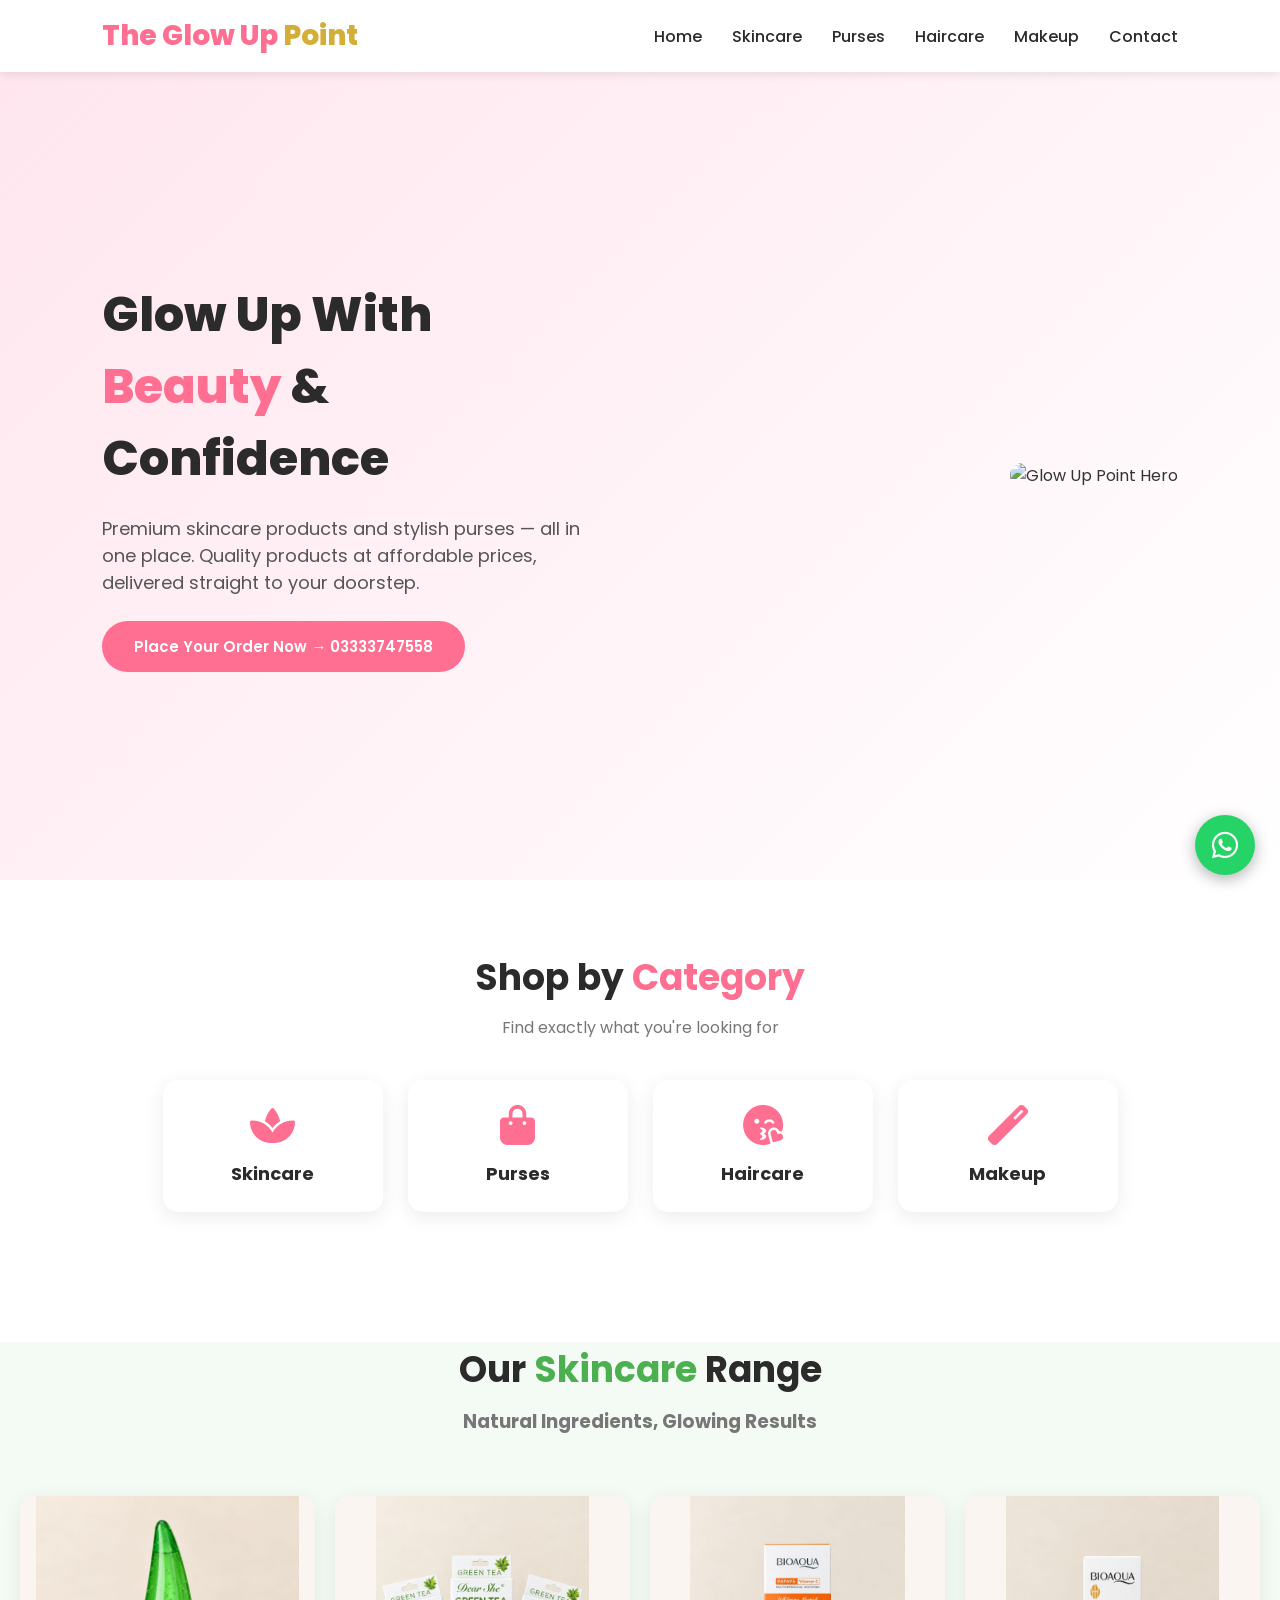
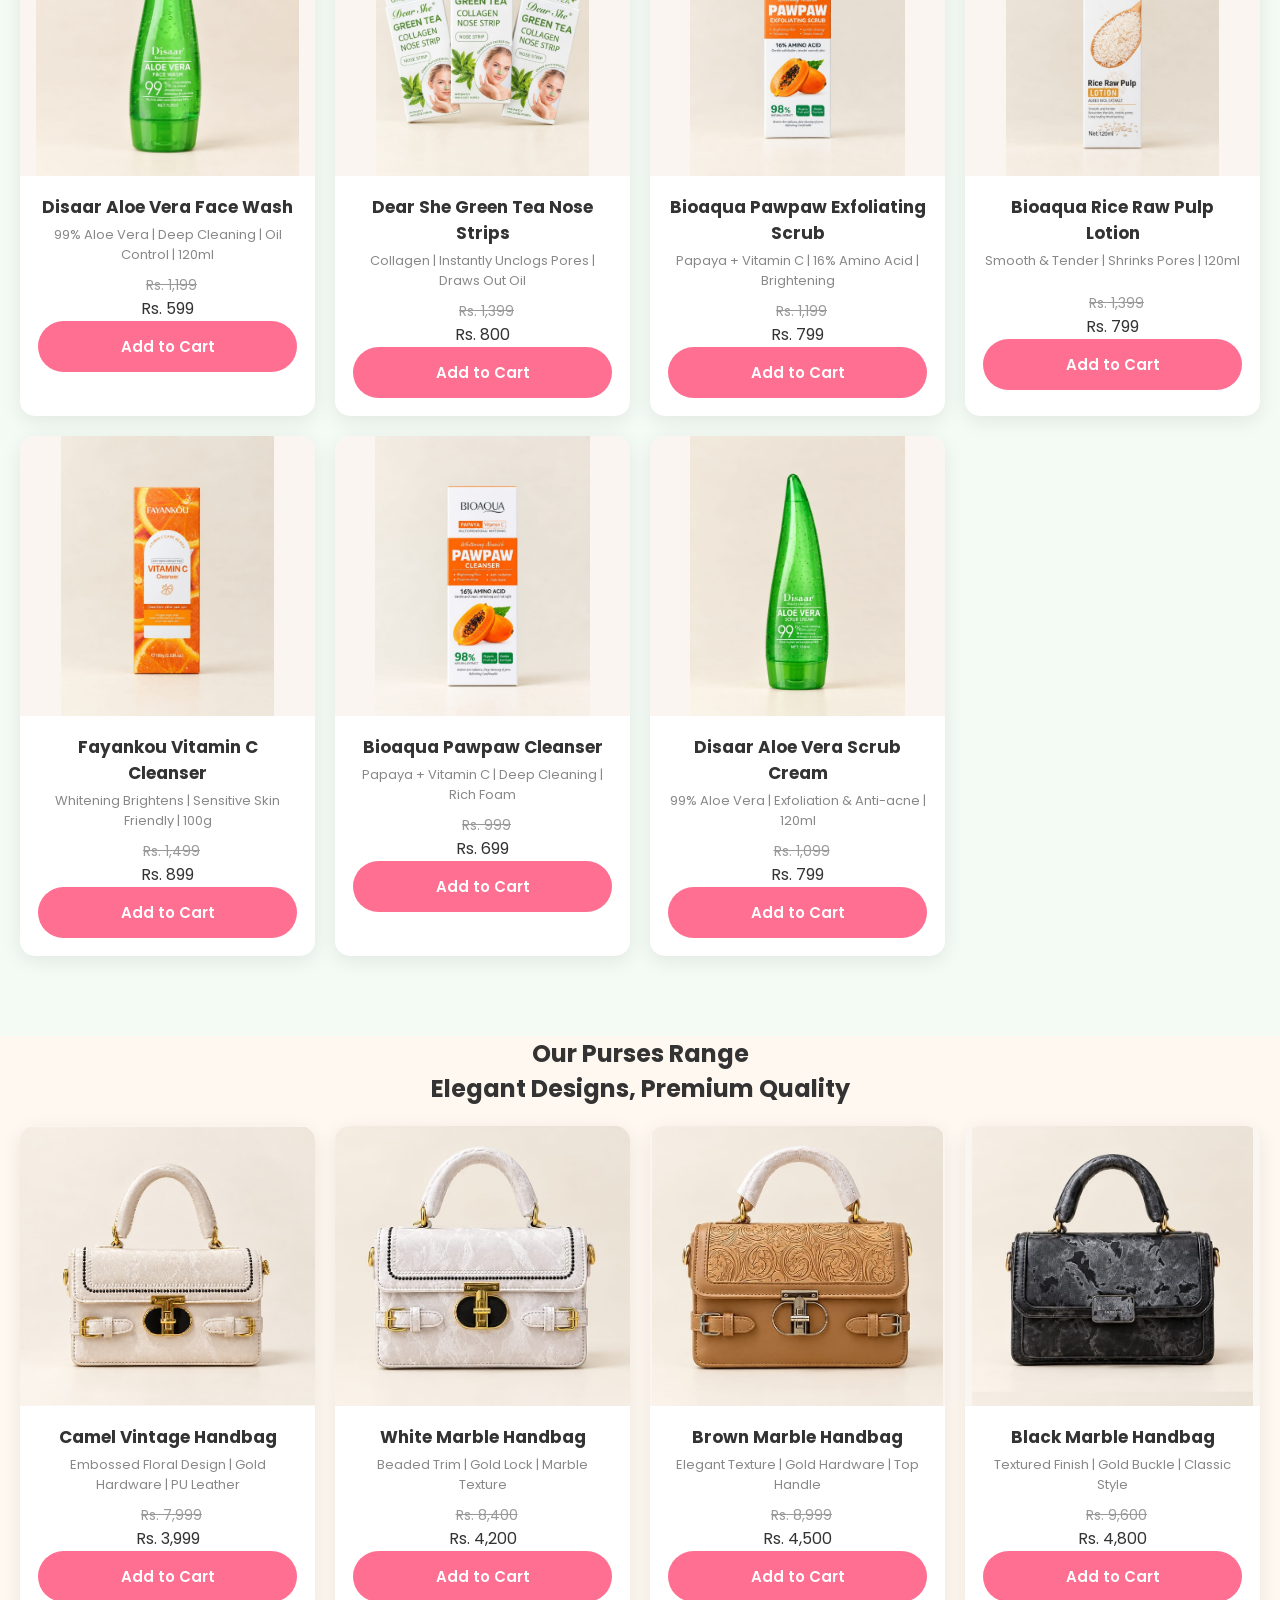
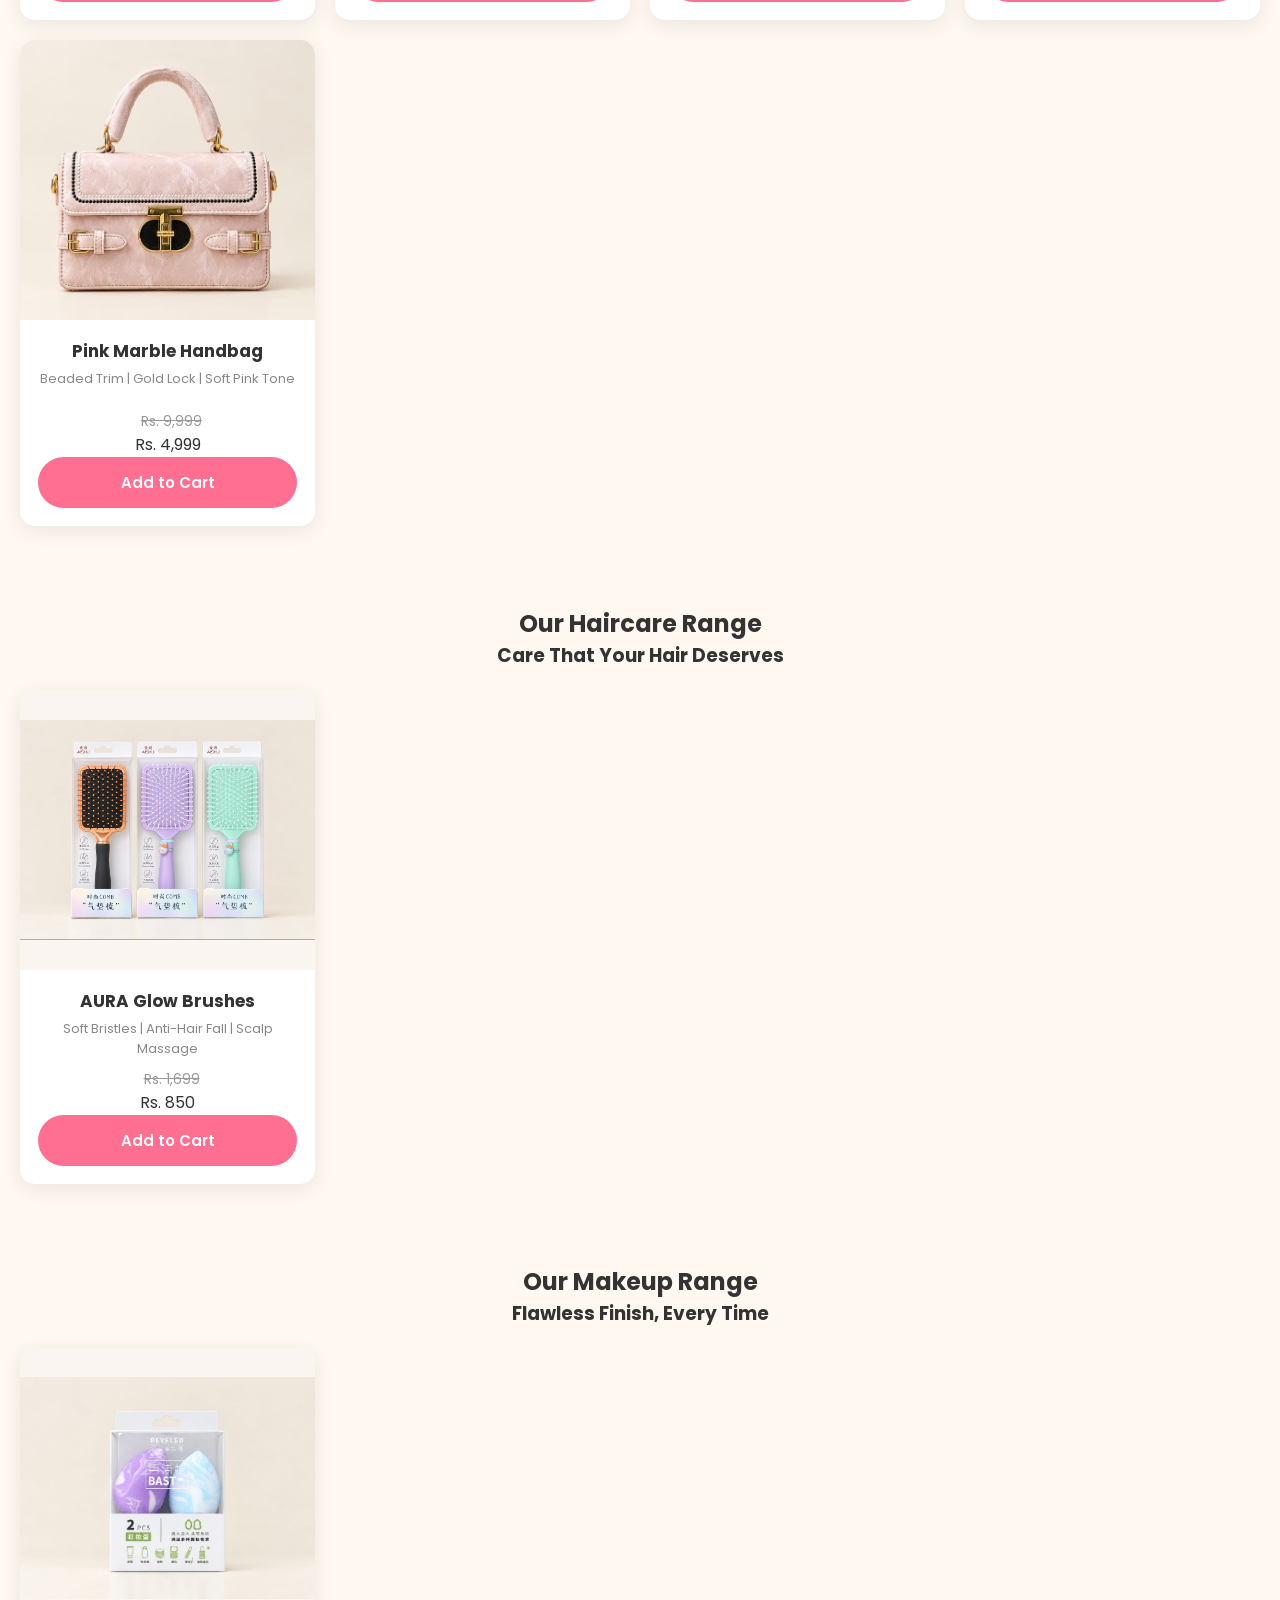
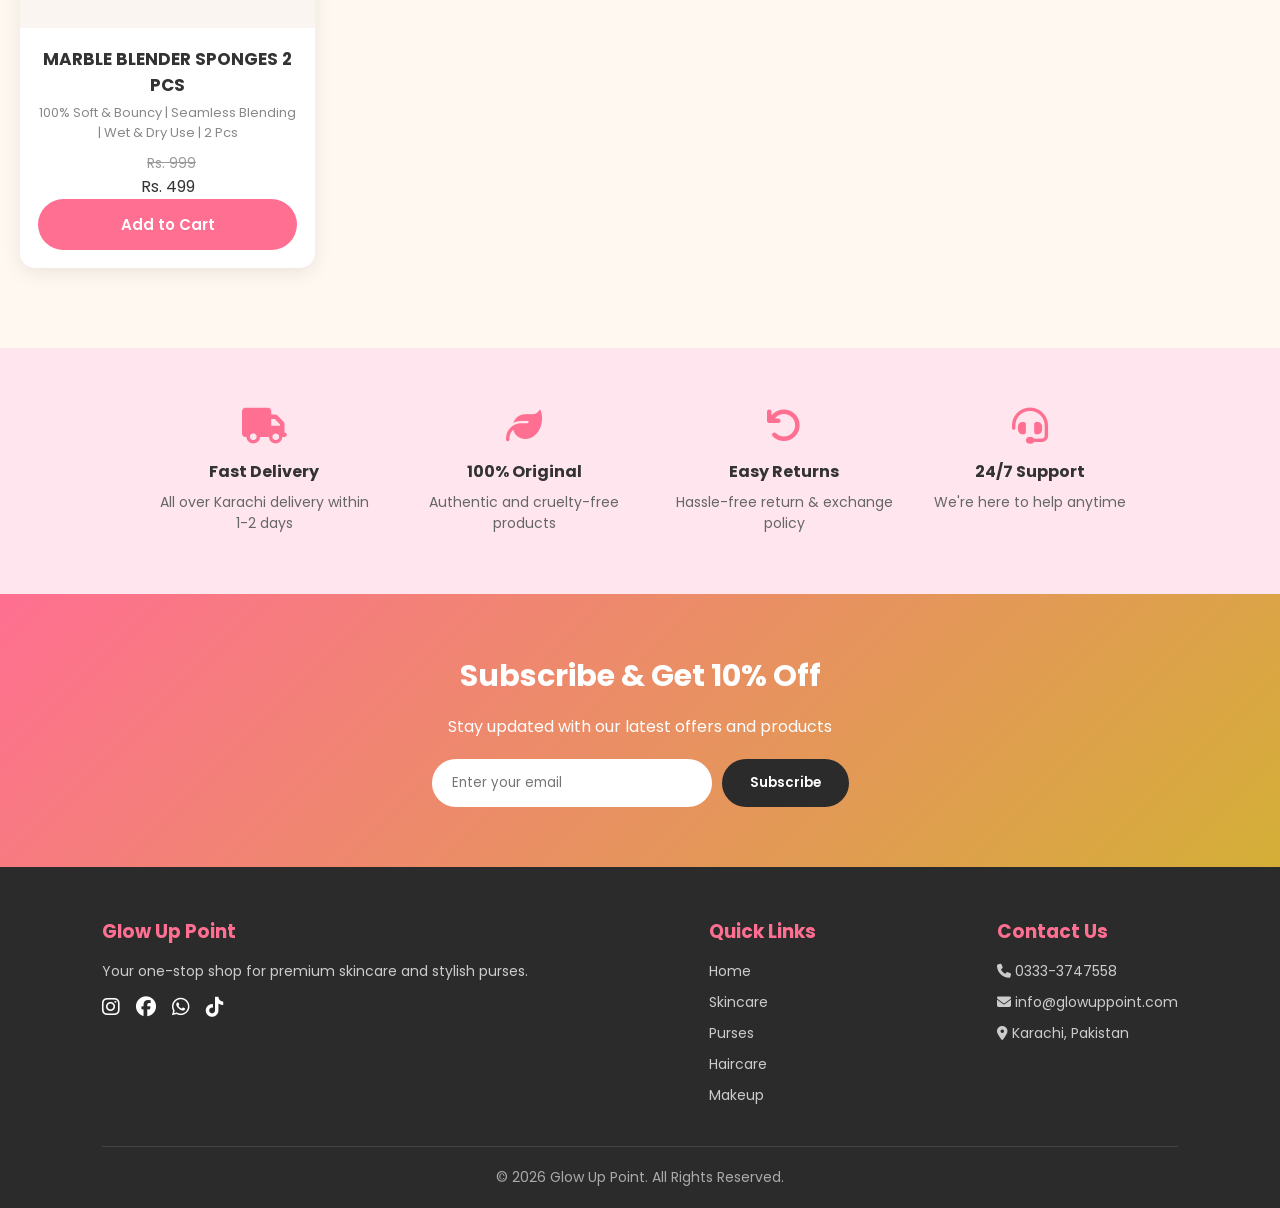
==== index.html @ 85ab1160 "Add files via upload" ====
<!DOCTYPE html>
<html lang="en">
<head>
<meta charset="UTF-8">
<meta name="viewport" content="width=device-width, initial-scale=1.0">
<title>Glow Up Point - Cosmetics & Accessories Store</title>
<link href="https://fonts.googleapis.com/css2?family=Poppins:wght@300;400;500;600;700;800&display=swap" rel="stylesheet">
<link rel="stylesheet" href="https://cdnjs.cloudflare.com/ajax/libs/font-awesome/6.4.0/css/all.min.css">
<style>
  * { margin:0; padding:0; box-sizing:border-box; font-family:'Poppins', sans-serif; }
  html { scroll-behavior: smooth; }
  body { color:#333; }

  :root {
    --pink: #ff6f91;
    --gold: #d4af37;
    --light-pink: #ffe6ee;
    --dark: #2b2b2b;
    --green: #4caf50;
  }

  /* ---------- NAVBAR ---------- */
  header {
    position: fixed;
    top:0; left:0; width:100%;
    background: #fff;
    box-shadow: 0 2px 10px rgba(0,0,0,0.1);
    z-index: 1000;
  }
  nav {
    display:flex;
    justify-content:space-between;
    align-items:center;
    padding: 15px 8%;
  }
  .logo {
    font-size: 28px;
    font-weight: 800;
    color: var(--pink);
  }
  .logo span { color: var(--gold); }
  .nav-links {
    list-style:none;
    display:flex;
    gap:30px;
  }
  .nav-links a {
    text-decoration:none;
    color:var(--dark);
    font-weight:500;
    transition: 0.3s;
  }
  .nav-links a:hover { color: var(--pink); }
  .menu-toggle { display:none; font-size:26px; cursor:pointer; }

  /* ---------- HERO ---------- */
  .hero {
    margin-top:70px;
    min-height:90vh;
    background: linear-gradient(135deg, var(--light-pink), #fff);
    display:flex;
    align-items:center;
    justify-content:space-between;
    padding: 50px 8%;
    flex-wrap:wrap;
  }
  .hero-text { max-width:500px; }
  .hero-text h1 {
    font-size: 48px;
    font-weight:800;
    color: var(--dark);
    margin-bottom:20px;
  }
  .hero-text h1 span { color: var(--pink); }
  .hero-text p {
    font-size:18px;
    margin-bottom:25px;
    color:#555;
  }
  .btn {
    display:inline-block;
    padding: 14px 32px;
    background: var(--pink);
    color:#fff;
    text-decoration:none;
    border-radius:30px;
    font-weight:600;
    transition:0.3s;
    border:none;
    cursor:pointer;
    font-size:15px;
  }
  .btn:hover { background: var(--gold); }
  .hero-img img {
    max-width: 380px;
    width:100%;
    border-radius: 20px;
  }

  /* ---------- SECTION TITLE ---------- */
  .section-title {
    text-align:center;
    margin: 70px 0 40px;
    padding: 0 20px;
  }
  .section-title h2 {
    font-size:36px;
    font-weight:700;
    color:var(--dark);
  }
  .section-title span { color:var(--pink); }
  .section-title p {
    color:#777;
    margin-top:10px;
  }

  /* ---------- CATEGORIES ---------- */
  .categories {
    display:flex;
    justify-content:center;
    gap:25px;
    flex-wrap:wrap;
    padding: 0 8% 60px;
  }
  .category-box {
    width:220px;
    text-align:center;
    padding:25px 15px;
    border-radius:15px;
    background:#fff;
    box-shadow: 0 5px 20px rgba(0,0,0,0.08);
    transition:0.3s;
    cursor:pointer;
    text-decoration:none;
    color:var(--dark);
  }
  .category-box:hover { transform: translateY(-8px); }
  .category-box i {
    font-size:40px;
    color: var(--pink);
    margin-bottom:15px;
  }
  .category-box h3 { font-size:18px; }

  /* ---------- PRODUCTS ---------- */
  .products {
    display:grid;
    grid-template-columns: repeat(auto-fit, minmax(250px, 1fr));
    gap:30px;
    padding: 0 8% 60px;
  }
  .product-card {
    background:#fff;
    border-radius:15px;
    overflow:hidden;
    box-shadow:0 5px 20px rgba(0,0,0,0.08);
    transition:0.3s;
    display:flex;
    flex-direction:column;
  }
  .product-card:hover { transform: translateY(-10px); }
  .product-img-wrap {
    width:100%;
    height:280px;
    background:#faf5f0;
    display:flex;
    align-items:center;
    justify-content:center;
    overflow:hidden;
  }
  .product-card img {
    max-width:100%;
    max-height:100%;
    object-fit:contain;
  }
  .product-info { padding:18px; text-align:center; flex:1; display:flex; flex-direction:column; }
  .product-info h3 { font-size:17px; margin-bottom:5px; }
  .product-info .desc {
    font-size:13px;
    color:#888;
    margin-bottom:10px;
    min-height:32px;
  }
  .product-info .price {
    color: var(--pink);
    font-weight:700;
    font-size:18px;
    margin-bottom:12px;
    margin-top:auto;
  }
  .product-info .old-price {
    text-decoration:line-through;
    color:#999;
    font-size:14px;
    margin-left:8px;
  }

  /* Skincare section accent */
  #skincare-section { background: #f3fbf4; padding-bottom: 60px; }
  #skincare-section .section-title h2 span { color: var(--green); }

  /* Purses section accent */
  #purses-section { background: #fff8f0; padding-bottom: 60px; }
  #purses-section .section-title h2 span { color: var(--gold); }

  .coming-soon {
    text-align:center;
    padding: 40px 20px;
    color:#999;
    font-size:16px;
    background:#fff;
    border-radius:15px;
    margin: 0 8% 60px;
    box-shadow: 0 5px 20px rgba(0,0,0,0.05);
  }

  /* ---------- WHY US ---------- */
  .why-us {
    background: var(--light-pink);
    padding: 60px 8%;
    display:flex;
    justify-content:center;
    gap:40px;
    flex-wrap:wrap;
    text-align:center;
  }
  .why-box { max-width:220px; }
  .why-box i { font-size:36px; color:var(--pink); margin-bottom:15px; }
  .why-box h4 { margin-bottom:8px; }
  .why-box p { color:#666; font-size:14px; }

  /* ---------- NEWSLETTER ---------- */
  .newsletter {
    text-align:center;
    padding: 60px 8%;
    background: linear-gradient(135deg, var(--pink), var(--gold));
    color:#fff;
  }
  .newsletter h2 { font-size:30px; margin-bottom:15px; }
  .newsletter form {
    margin-top:20px;
    display:flex;
    justify-content:center;
    gap:10px;
    flex-wrap:wrap;
  }
  .newsletter input {
    padding:14px 20px;
    border-radius:30px;
    border:none;
    width:280px;
    outline:none;
  }
  .newsletter button {
    padding:14px 28px;
    border:none;
    border-radius:30px;
    background: var(--dark);
    color:#fff;
    font-weight:600;
    cursor:pointer;
    transition:0.3s;
  }
  .newsletter button:hover { background:#000; }

  /* ---------- FOOTER ---------- */
  footer {
    background: var(--dark);
    color:#fff;
    padding: 50px 8% 20px;
  }
  .footer-top {
    display:flex;
    justify-content:space-between;
    flex-wrap:wrap;
    gap:30px;
    margin-bottom:30px;
  }
  .footer-col h3 { margin-bottom:15px; color: var(--pink); }
  .footer-col p, .footer-col a {
    color:#ccc;
    text-decoration:none;
    display:block;
    margin-bottom:10px;
    font-size:14px;
  }
  .footer-col a:hover { color: var(--gold); }
  .socials a {
    display:inline-block;
    margin-right:12px;
    font-size:20px;
    color:#fff;
  }
  .socials a:hover { color: var(--pink); }
  .footer-bottom {
    text-align:center;
    border-top:1px solid #444;
    padding-top:20px;
    font-size:14px;
    color:#aaa;
  }

  /* ---------- RESPONSIVE ---------- */
  @media (max-width: 768px) {
    .nav-links {
      position:absolute;
      top:70px; right:0;
      background:#fff;
      flex-direction:column;
      width:200px;
      padding:20px;
      display:none;
      box-shadow:0 5px 15px rgba(0,0,0,0.1);
    }
    .nav-links.active { display:flex; }
    .menu-toggle { display:block; }
    .hero { text-align:center; justify-content:center; }
    .hero-img { margin-top:30px; }
  }
</style>
</head>
<body>

<!-- NAVBAR -->
<header>
  <nav>
    <div class="logo">The Glow Up <span>Point</span></div>
    <ul class="nav-links" id="navLinks">
      <li><a href="#home">Home</a></li>
      <li><a href="#skincare-section">Skincare</a></li>
      <li><a href="#purses-section">Purses</a></li>
      <li><a href="#haircare-section">Haircare</a></li>
      <li><a href="#makeup-section">Makeup</a></li>
      <li><a href="#contact">Contact</a></li>
    </ul>
    <div class="menu-toggle" onclick="toggleMenu()"><i class="fas fa-bars"></i></div>
  </nav>
</header>

<!-- HERO -->
<section class="hero" id="home">
  <div class="hero-text">
    <h1>Glow Up With <span>Beauty</span> & Confidence</h1>
    <p>Premium skincare products and stylish purses — all in one place. Quality products at affordable prices, delivered straight to your doorstep.</p>
    <a href="https://wa.me/923333747558?text=Hi!%20I%20want%20to%20order%20from%20your%20store." class="btn" target="_blank">Place Your Order Now → 03333747558</a>
  </div>
  <div class="hero-img">
    <img src="images/hero-banner.jpg" alt="Glow Up Point Hero">
  </div>
</section>

<!-- CATEGORIES -->
<div class="section-title">
  <h2>Shop by <span>Category</span></h2>
  <p>Find exactly what you're looking for</p>
</div>
<div class="categories">
  <a href="#skincare-section" class="category-box">
    <i class="fas fa-spa"></i>
    <h3>Skincare</h3>
  </a>
  <a href="#purses-section" class="category-box">
    <i class="fas fa-shopping-bag"></i>
    <h3>Purses</h3>
  </a>
  <a href="#haircare-section" class="category-box">
    <i class="fas fa-kiss-wink-heart"></i>
    <h3>Haircare</h3>
  </a>
  <a href="#makeup-section" class="category-box">
    <i class="fas fa-magic"></i>
    <h3>Makeup</h3>
  </a>
</div>

<!-- ================= SKINCARE SECTION ================= -->
<section id="skincare-section">
  <div class="section-title">
    <h2>Our <span>Skincare</span> Range</h2>
    <h3><p>Natural Ingredients, Glowing Results</p></h3>
  </div>

  <div class="products" id="skincareGrid">

    <div class="product-card">
      <div class="product-img-wrap">
        <img src="images/disaar-aloe-facewash.jpg" alt="Disaar Aloe Vera Face Wash">
      </div>
      <div class="product-info">
        <h3>Disaar Aloe Vera Face Wash</h3>
        <div class="desc">99% Aloe Vera | Deep Cleaning | Oil Control | 120ml</div>
         <span class="old-price">Rs. 1,199</span>
         <span class="new-price">Rs. 599</span>
        <a href="#" class="btn">Add to Cart</a>
      </div>
    </div>

    <div class="product-card">
      <div class="product-img-wrap">
        <img src="images/dearshe-nose-strip.jpg" alt="Dear She Green Tea Nose Strip">
      </div>
      <div class="product-info">
        <h3>Dear She Green Tea Nose Strips</h3>
        <div class="desc">Collagen | Instantly Unclogs Pores | Draws Out Oil</div>
         <span class="old-price">Rs. 1,399</span>
         <span class="new-price">Rs. 800</span>
        <a href="#" class="btn">Add to Cart</a>
      </div>
    </div>

    <div class="product-card">
      <div class="product-img-wrap">
        <img src="images/bioaqua-pawpaw-scrub.jpg" alt="Bioaqua Pawpaw Exfoliating Scrub">
      </div>
      <div class="product-info">
        <h3>Bioaqua Pawpaw Exfoliating Scrub</h3>
        <div class="desc">Papaya + Vitamin C | 16% Amino Acid | Brightening</div>
         <span class="old-price">Rs. 1,199</span>
         <span class="new-price">Rs. 799</span>
        <a href="#" class="btn">Add to Cart</a>
      </div>
    </div>

    <div class="product-card">
      <div class="product-img-wrap">
        <img src="images/bioaqua-rice-lotion.jpg" alt="Bioaqua Rice Raw Pulp Lotion">
      </div>
      <div class="product-info">
        <h3>Bioaqua Rice Raw Pulp Lotion</h3>
        <div class="desc">Smooth & Tender | Shrinks Pores | 120ml</div>
         <span class="old-price">Rs. 1,399</span>
         <span class="new-price">Rs. 799</span>
        <a href="#" class="btn">Add to Cart</a>
      </div>
    </div>

    <div class="product-card">
      <div class="product-img-wrap">
        <img src="images/fayankou-vitaminc-cleanser.jpg" alt="Fayankou Vitamin C Cleanser">
      </div>
      <div class="product-info">
        <h3>Fayankou Vitamin C Cleanser</h3>
        <div class="desc">Whitening Brightens | Sensitive Skin Friendly | 100g</div>
         <span class="old-price">Rs. 1,499</span>
         <span class="new-price">Rs. 899</span>
        <a href="#" class="btn">Add to Cart</a>
      </div>
    </div>

    <div class="product-card">
      <div class="product-img-wrap">
        <img src="images/bioaqua-pawpaw-cleanser.jpg" alt="Bioaqua Pawpaw Cleanser">
      </div>
      <div class="product-info">
        <h3>Bioaqua Pawpaw Cleanser</h3>
        <div class="desc">Papaya + Vitamin C | Deep Cleaning | Rich Foam</div>
         <span class="old-price">Rs. 999</span>
         <span class="new-price">Rs. 699</span>
        <a href="#" class="btn">Add to Cart</a>
      </div>
    </div>

    <div class="product-card">
      <div class="product-img-wrap">
        <img src="images/disaar-aloe-scrubcream.jpg" alt="Disaar Aloe Vera Scrub Cream">
      </div>
      <div class="product-info">
        <h3>Disaar Aloe Vera Scrub Cream</h3>
        <div class="desc">99% Aloe Vera | Exfoliation & Anti-acne | 120ml</div>
         <span class="old-price">Rs. 1,099</span>
         <span class="new-price">Rs. 799</span>
        <a href="#" class="btn">Add to Cart</a>
      </div>
    </div>

  </div>
</section>
<!-- ================== END SKINCARE SECTION ================== -->

<!-- ================= PURSES SECTION ================= -->
<section id="purses-section">

  <!-- Heading -->
  <div class="section-heading" style="text-align: center; width: 100%;">
    <h1>Our <span class="highlight-pink">Purses</span> Range</h1>
    <h2><p class="section-subtitle">Elegant Designs, Premium Quality</p></h2>
  </div>

  <div class="products" id="pursesGrid">

  <div class="product-card">
    <div class="product-img-wrap">
      <img src="images/purse-camel.jpg" alt="Camel Vintage Handbag">
    </div>
    <div class="product-info">
      <h3>Camel Vintage Handbag</h3>
      <div class="desc">Embossed Floral Design | Gold Hardware | PU Leather</div>
       <span class="old-price">Rs. 7,999</span>
      <span class="new-price">Rs. 3,999</span>
      <a href="#" class="btn">Add to Cart</a>
    </div>
  </div>

  <div class="product-card">
    <div class="product-img-wrap">
      <img src="images/purse-white.jpg" alt="White Marble Handbag">
    </div>
    <div class="product-info">
      <h3>White Marble Handbag</h3>
      <div class="desc">Beaded Trim | Gold Lock | Marble Texture</div>
       <span class="old-price">Rs. 8,400</span>
       <span class="new-price">Rs. 4,200</span>
      <a href="#" class="btn">Add to Cart</a>
    </div>
  </div>

  <div class="product-card">
    <div class="product-img-wrap">
      <img src="images/purse-brown.jpg" alt="Cream Marble Handbag">
    </div>
    <div class="product-info">
      <h3>Brown Marble Handbag</h3>
      <div class="desc">Elegant Texture | Gold Hardware | Top Handle</div>
       <span class="old-price">Rs. 8,999</span>
      <span class="new-price">Rs. 4,500</span>
      <a href="#" class="btn">Add to Cart</a>
    </div>
  </div>

  <div class="product-card">
    <div class="product-img-wrap">
      <img src="images/purse-black.jpg" alt="Black Marble Handbag">
    </div>
    <div class="product-info">
      <h3>Black Marble Handbag</h3>
      <div class="desc">Textured Finish | Gold Buckle | Classic Style</div>
       <span class="old-price">Rs. 9,600</span>
      <span class="new-price">Rs. 4,800</span>
      <a href="#" class="btn">Add to Cart</a>
    </div>
  </div>

  <div class="product-card">
    <div class="product-img-wrap">
      <img src="images/purse-pink.jpg" alt="Pink Marble Handbag">
    </div>
    <div class="product-info">
      <h3>Pink Marble Handbag</h3>
      <div class="desc">Beaded Trim | Gold Lock | Soft Pink Tone</div>
       <span class="old-price">Rs. 9,999</span>
      <span class="new-price">Rs. 4,999</span>
      <a href="#" class="btn">Add to Cart</a>
    </div>
  </div>

</section>
<!-- ================== END PURSES SECTION ================== -->

<!-- ================= HAIRCARE SECTION ================= -->
 <section id="purses-section">

  <!-- Heading -->
  <div class="section-heading" style="text-align: center; width: 100%;">
    <h1>Our <span class="highlight-pink">Haircare</span> Range</h1>
    <h3><p class="section-subtitle">Care That Your Hair Deserves</p></h3>
  </div>

  <div class="products" id="haircareGrid">

<div class="product-card">
      <div class="product-img-wrap">
        <img src="images/aura-glow-brushes.jpg" alt="Aura Glow Brushes">
      </div>
      <div class="product-info">
        <h3>AURA Glow Brushes</h3>
        <div class="desc">Soft Bristles | Anti-Hair Fall | Scalp Massage</div>
         <span class="old-price">Rs. 1,699</span>
         <span class="new-price">Rs. 850</span>
        <a href="#" class="btn">Add to Cart</a>
      </div>
    </div>

  </div>

</section>
<!-- ================== END HAIRCARE SECTION ================== -->

<!-- ================= MAKEUP SECTION ================= -->
 <section id="purses-section">

  <!-- Heading -->
  <div class="section-heading" style="text-align: center; width: 100%;">
    <h1>Our <span class="highlight-pink">Makeup</span> Range</h1>
    <h3><p class="section-subtitle">Flawless Finish, Every Time</p></h3>
  </div>

  <div class="products" id="makeupGrid">

<div class="product-card">
      <div class="product-img-wrap">
        <img src="images/marble-blender-sponges.jpg" alt="Marble Blender Sponges">
      </div>
      <div class="product-info">
        <h3>MARBLE BLENDER SPONGES 2 PCS</h3>
        <div class="desc">100% Soft & Bouncy | Seamless Blending | Wet & Dry Use | 2 Pcs</div>
         <span class="old-price">Rs. 999</span>
         <span class="new-price">Rs. 499</span>
        <a href="#" class="btn">Add to Cart</a>
      </div>
    </div>

  </div>

</section>    
<!-- ================== END MAKEUP SECTION ================== -->

<!-- WHY US -->
<section class="why-us">
  <div class="why-box">
    <i class="fas fa-truck"></i>
    <h4>Fast Delivery</h4>
    <p>All over Karachi delivery within 1-2 days</p>
  </div>
  <div class="why-box">
    <i class="fas fa-leaf"></i>
    <h4>100% Original</h4>
    <p>Authentic and cruelty-free products</p>
  </div>
  <div class="why-box">
    <i class="fas fa-undo"></i>
    <h4>Easy Returns</h4>
    <p>Hassle-free return & exchange policy</p>
  </div>
  <div class="why-box">
    <i class="fas fa-headset"></i>
    <h4>24/7 Support</h4>
    <p>We're here to help anytime</p>
  </div>
</section>

<!-- NEWSLETTER -->
<section class="newsletter">
  <h2>Subscribe & Get 10% Off</h2>
  <p>Stay updated with our latest offers and products</p>
  <form onsubmit="return false;">
    <input type="email" placeholder="Enter your email" required>
    <button type="submit">Subscribe</button>
  </form>
</section>

<!-- FOOTER -->
<footer id="contact">
  <div class="footer-top">
    <div class="footer-col">
      <h3>Glow Up Point</h3>
      <p>Your one-stop shop for premium skincare and stylish purses.</p>
      <div class="socials">
  <a href="https://www.instagram.com/the_glowup_point_" target="_blank"><i class="fab fa-instagram"></i></a>
  <a href="https://www.facebook.com/@TheGlowupPoint" target="_blank"><i class="fab fa-facebook"></i></a>
  <a href="https://wa.me/923333747558" target="_blank"><i class="fab fa-whatsapp"></i></a>
  <a href="https://www.tiktok.com/@the.glowup.point" target="_blank"><i class="fab fa-tiktok"></i></a>
</div>
    </div>
    <div class="footer-col">
      <h3>Quick Links</h3>
      <a href="#home">Home</a>
      <a href="#skincare-section">Skincare</a>
      <a href="#purses-section">Purses</a>
      <a href="#haircare-section">Haircare</a>
      <a href="#makeup-section">Makeup</a>
    </div>
    <div class="footer-col">
      <h3>Contact Us</h3>
      <p><i class="fas fa-phone"></i> 0333-3747558</p>
      <p><i class="fas fa-envelope"></i> info@glowuppoint.com</p>
      <p><i class="fas fa-map-marker-alt"></i> Karachi, Pakistan</p>
    </div>
  </div>
  <div class="footer-bottom">
    &copy; 2026 Glow Up Point. All Rights Reserved.
  </div>
</footer>

<script>
  function toggleMenu() {
    document.getElementById('navLinks').classList.toggle('active');
  }
</script>

</body>
<style>
  /* WhatsApp Floating Button */
  .whatsapp-float {
    position: fixed;
    bottom: 25px;
    right: 25px;
    background: #25D366;
    color: #fff;
    width: 60px;
    height: 60px;
    border-radius: 50%;
    display: flex;
    align-items: center;
    justify-content: center;
    font-size: 30px;
    box-shadow: 0 4px 15px rgba(0,0,0,0.3);
    z-index: 2000;
    text-decoration: none;
    animation: pulse 2s infinite;
  }
  .whatsapp-float:hover { background: #1ebe57; }

  @keyframes pulse {
    0% { box-shadow: 0 0 0 0 rgba(37, 211, 102, 0.6); }
    70% { box-shadow: 0 0 0 15px rgba(37, 211, 102, 0); }
    100% { box-shadow: 0 0 0 0 rgba(37, 211, 102, 0); }
  }

  @media (max-width: 768px) {
    .whatsapp-float {
      width: 50px;
      height: 50px;
      font-size: 25px;
      bottom: 15px;
      right: 15px;
    }
  }
</style>
<style>
  /* WhatsApp Floating Button */
  .whatsapp-float {
    position: fixed;
    bottom: 25px;
    right: 25px;
    background: #25D366;
    color: #fff;
    width: 60px;
    height: 60px;
    border-radius: 50%;
    display: flex;
    align-items: center;
    justify-content: center;
    font-size: 30px;
    box-shadow: 0 4px 15px rgba(0,0,0,0.3);
    z-index: 2000;
    text-decoration: none;
    animation: pulse 2s infinite;
  }
  .whatsapp-float:hover { background: #1ebe57; }

  @keyframes pulse {
    0% { box-shadow: 0 0 0 0 rgba(37, 211, 102, 0.6); }
    70% { box-shadow: 0 0 0 15px rgba(37, 211, 102, 0); }
    100% { box-shadow: 0 0 0 0 rgba(37, 211, 102, 0); }
  }

  @media (max-width: 768px) {
    .whatsapp-float {
      width: 50px;
      height: 50px;
      font-size: 25px;
      bottom: 15px;
      right: 15px;
    }
  }
</style>
<a href="https://wa.me/03333747558" class="whatsapp-float" target="_blank">
  <i class="fab fa-whatsapp"></i>
</a>
</body>
<head>
    <title>Glow Up Point</title>
    <link rel="stylesheet" href="style.css">    
</head>
---- style.css ----
/* ===== Products Grid Mobile Fix ===== */
.products {
  display: grid;
  grid-template-columns: repeat(2, 1fr);
  gap: 10px;
  padding: 10px;
  box-sizing: border-box;
}

.product-card {
  width: 100%;
  box-sizing: border-box;
}

.product-card img {
  width: 100%;
  height: auto;
  display: block;
}

@media (min-width: 768px) {
  .products {
    grid-template-columns: repeat(4, 1fr);
    gap: 20px;
    padding: 20px;
  }
}
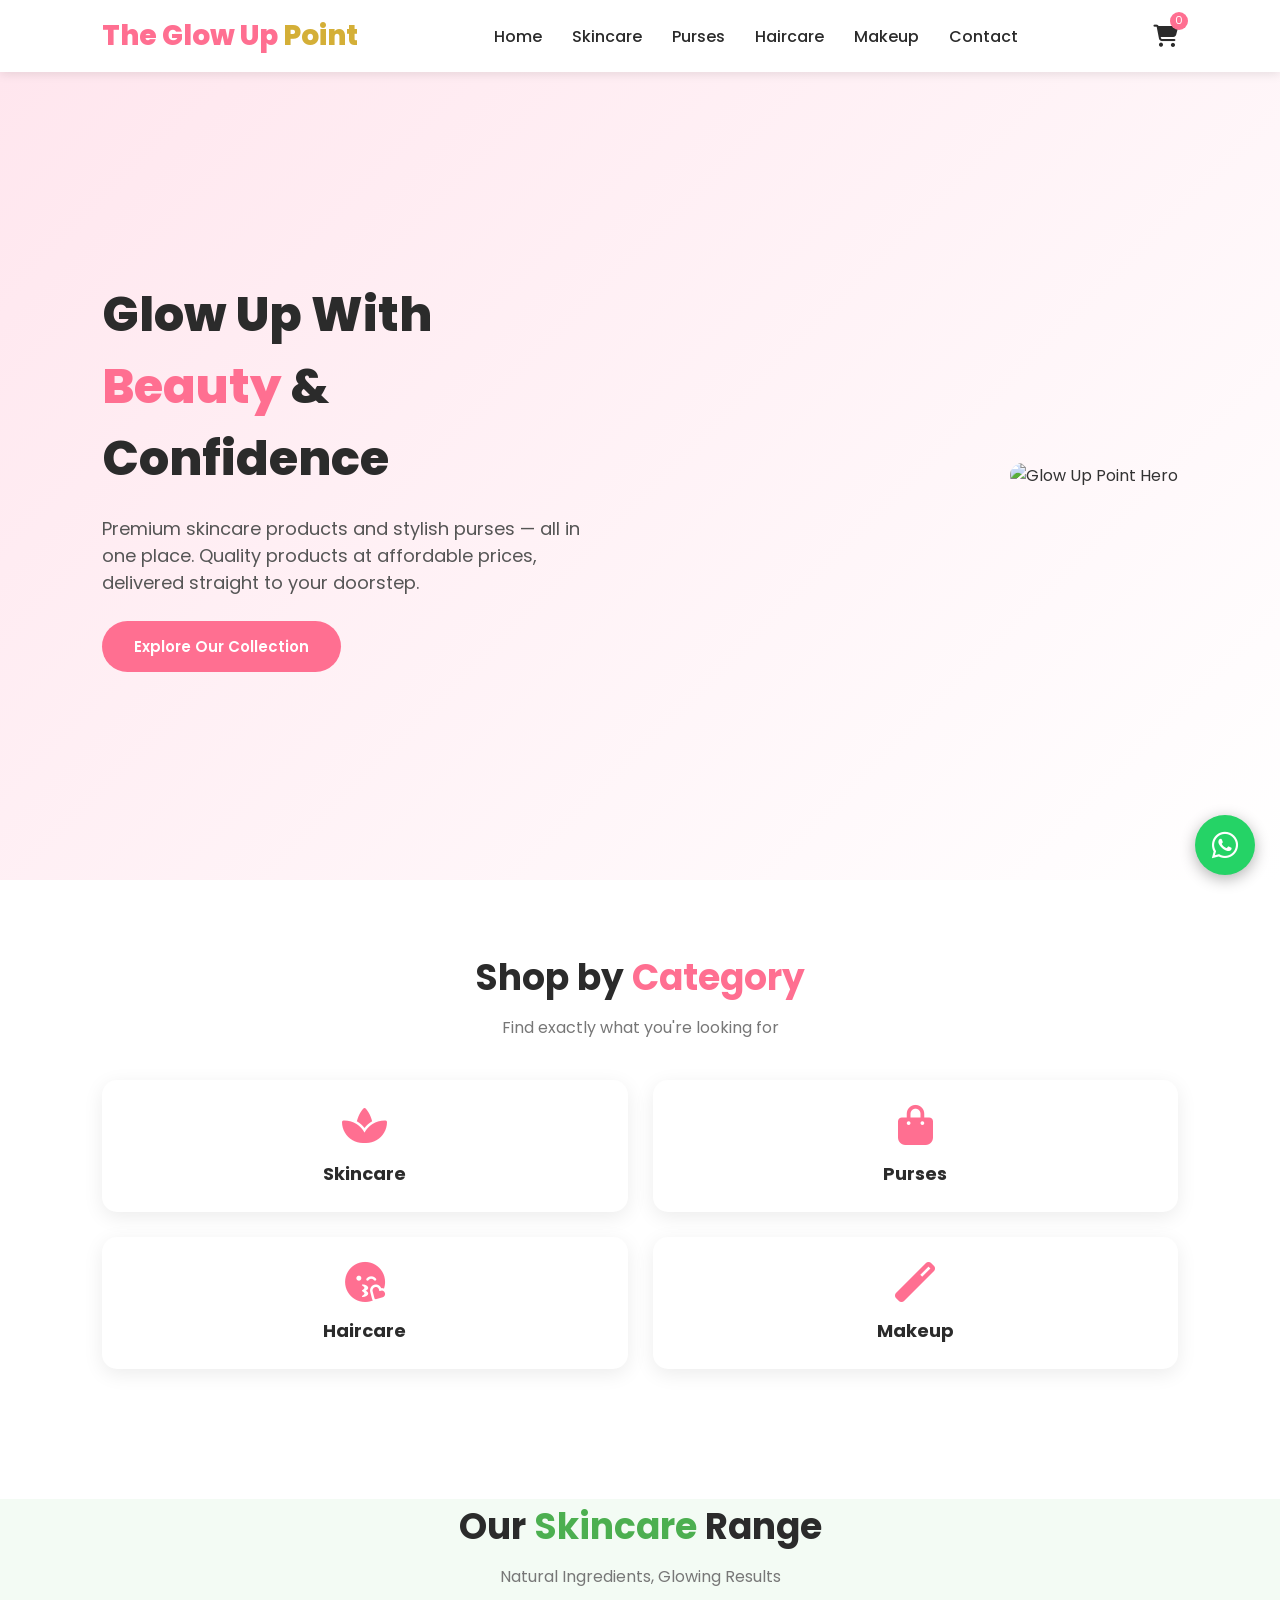
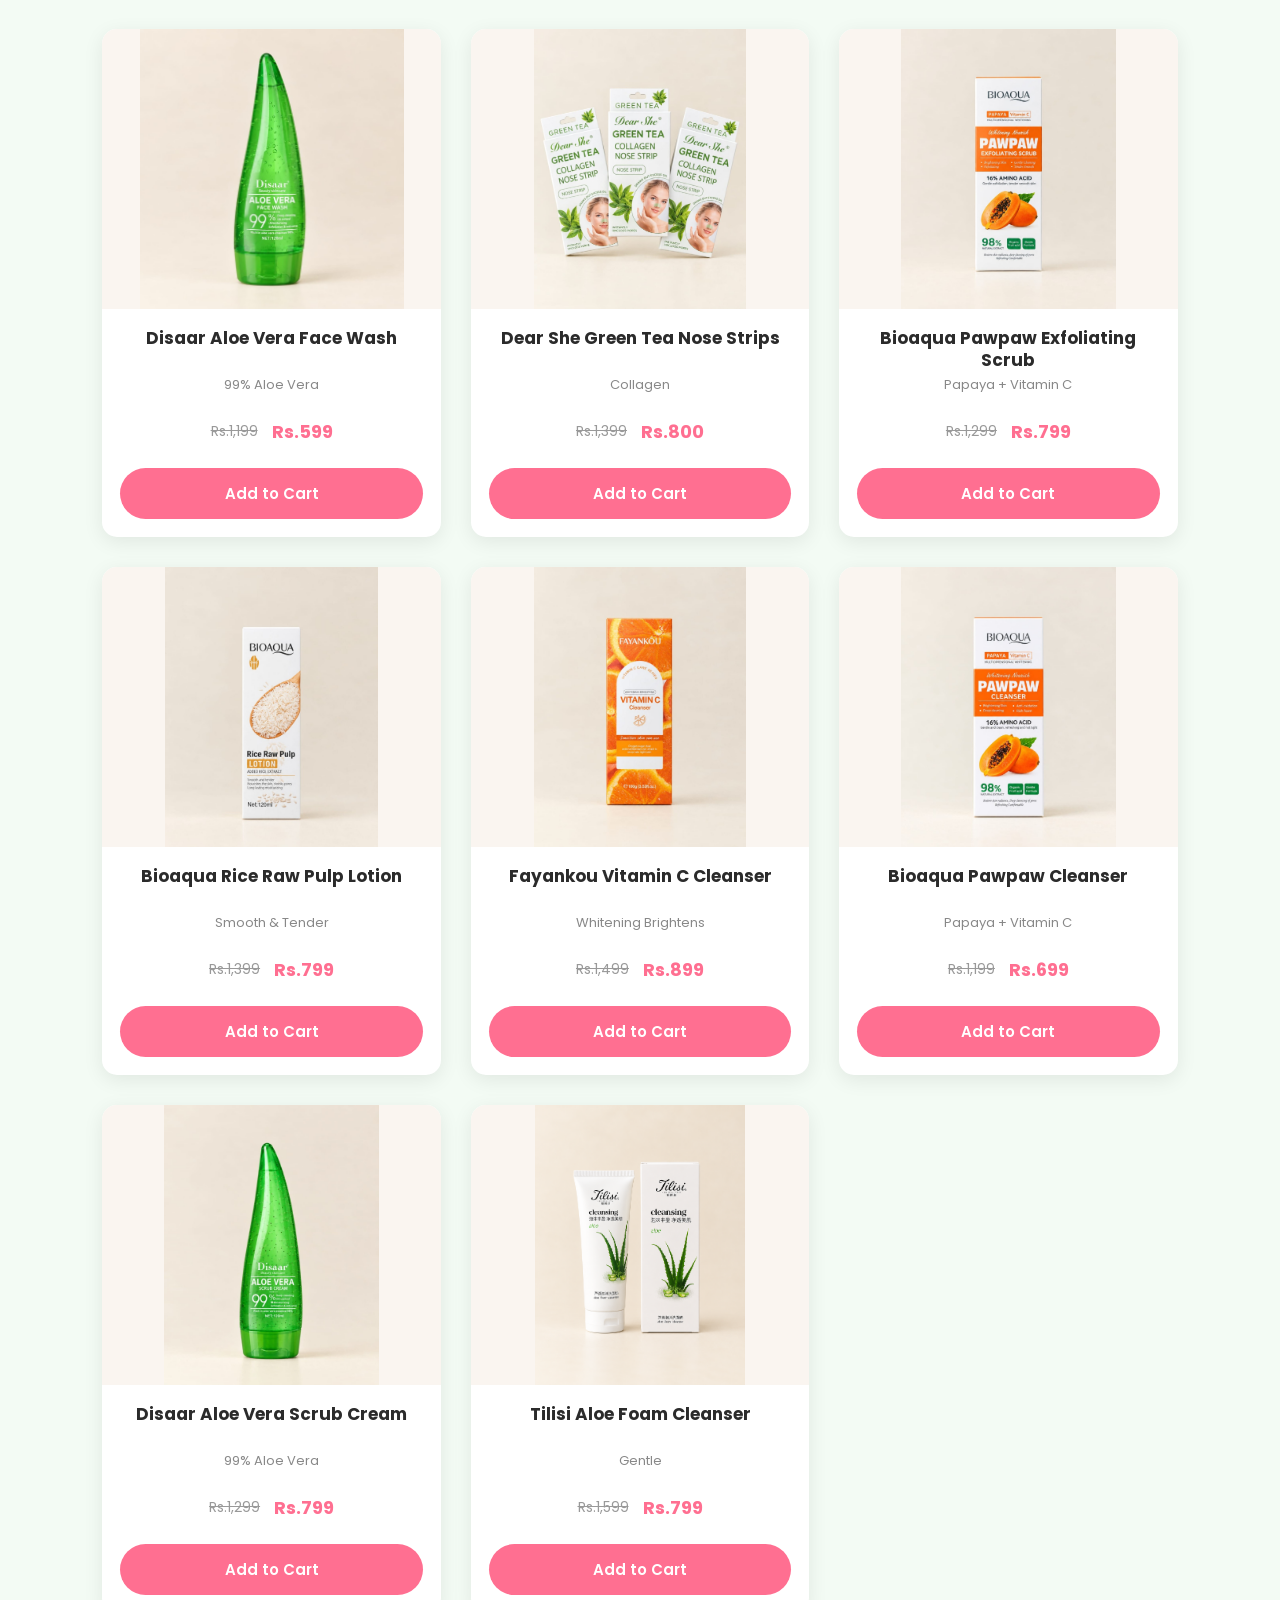
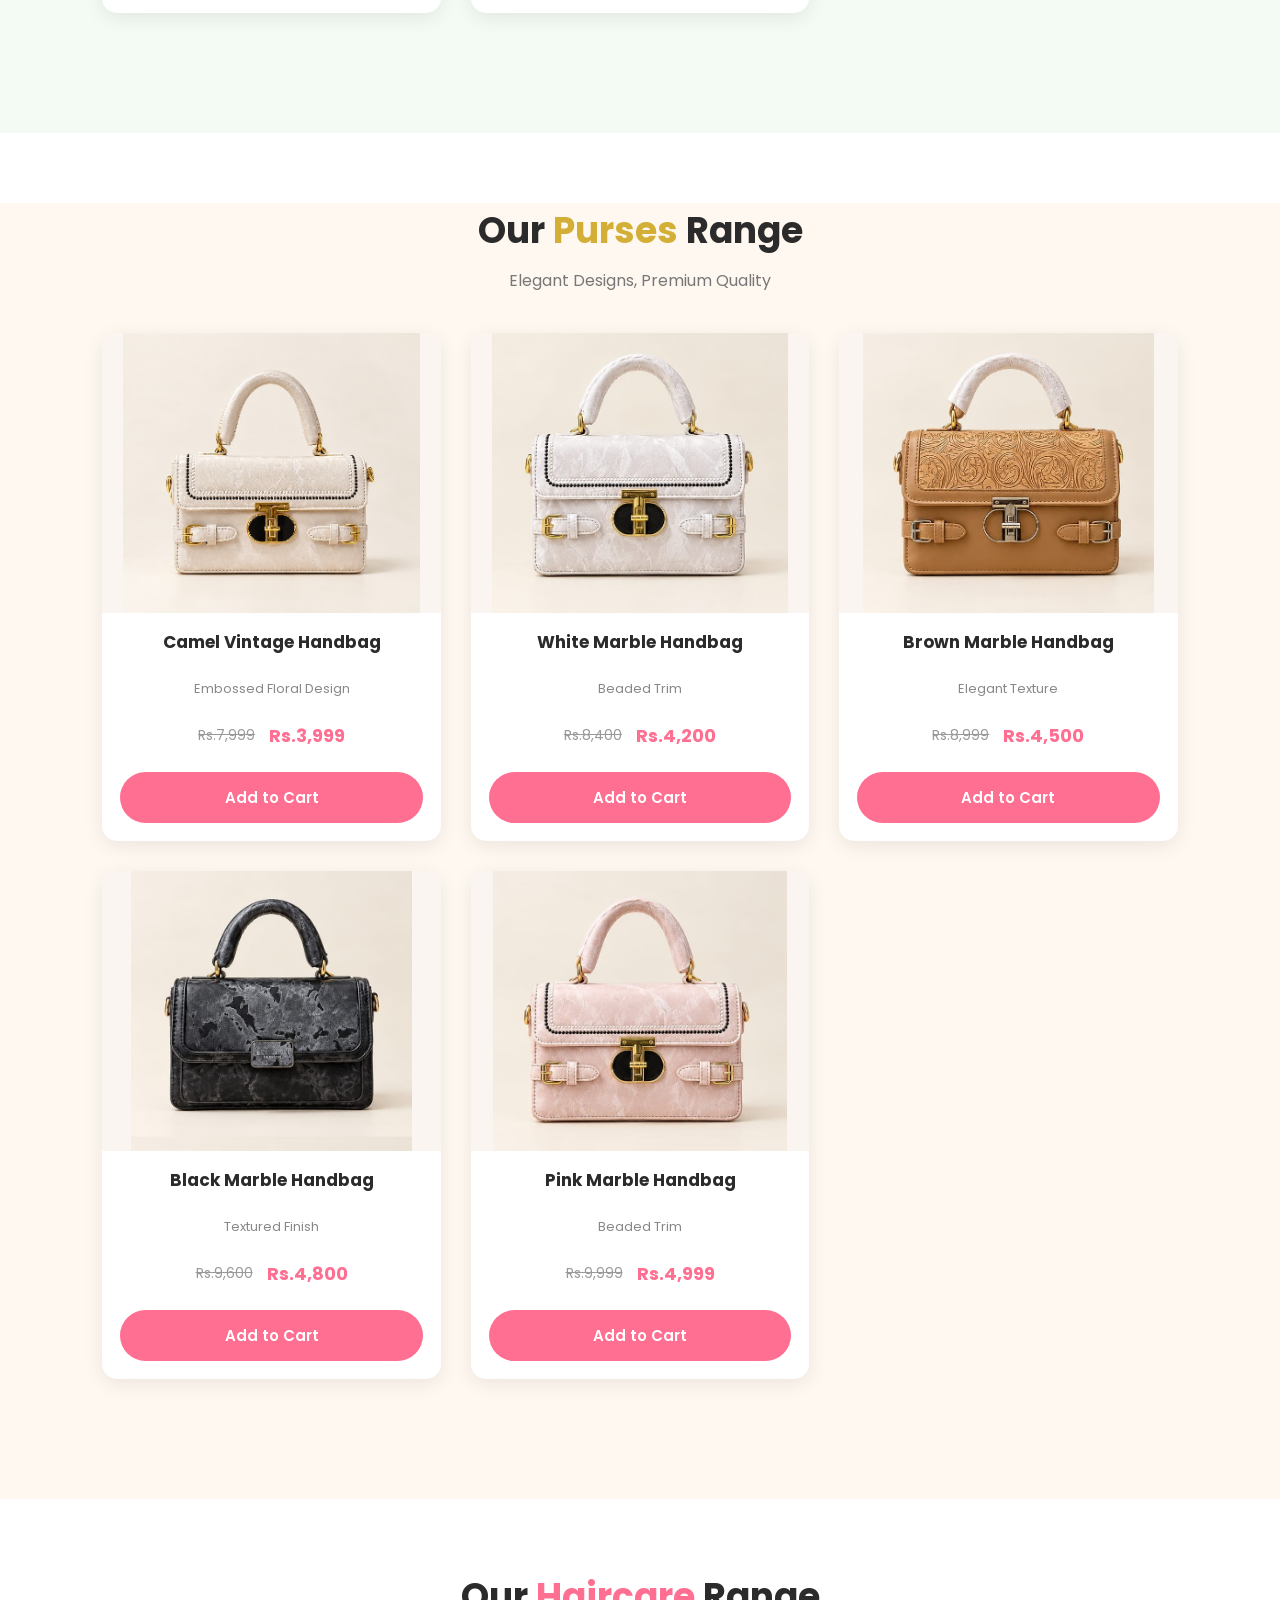
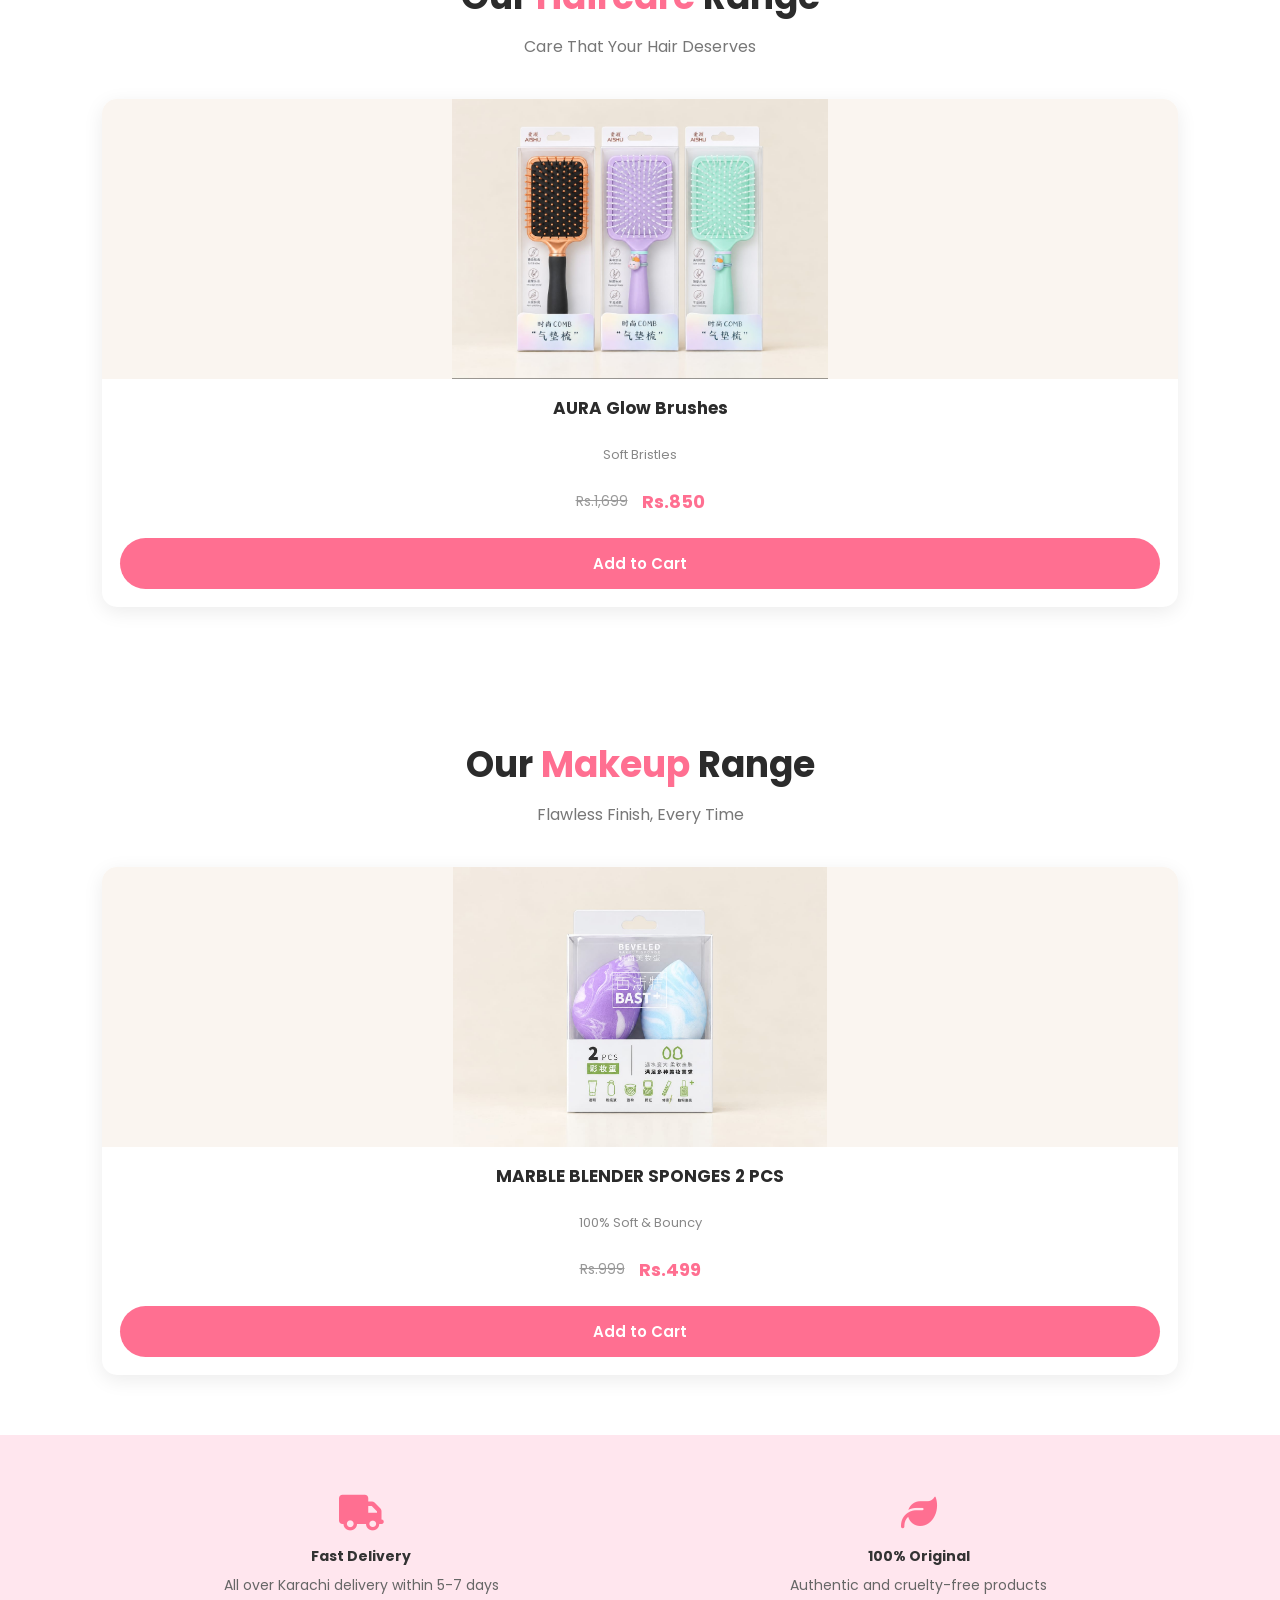
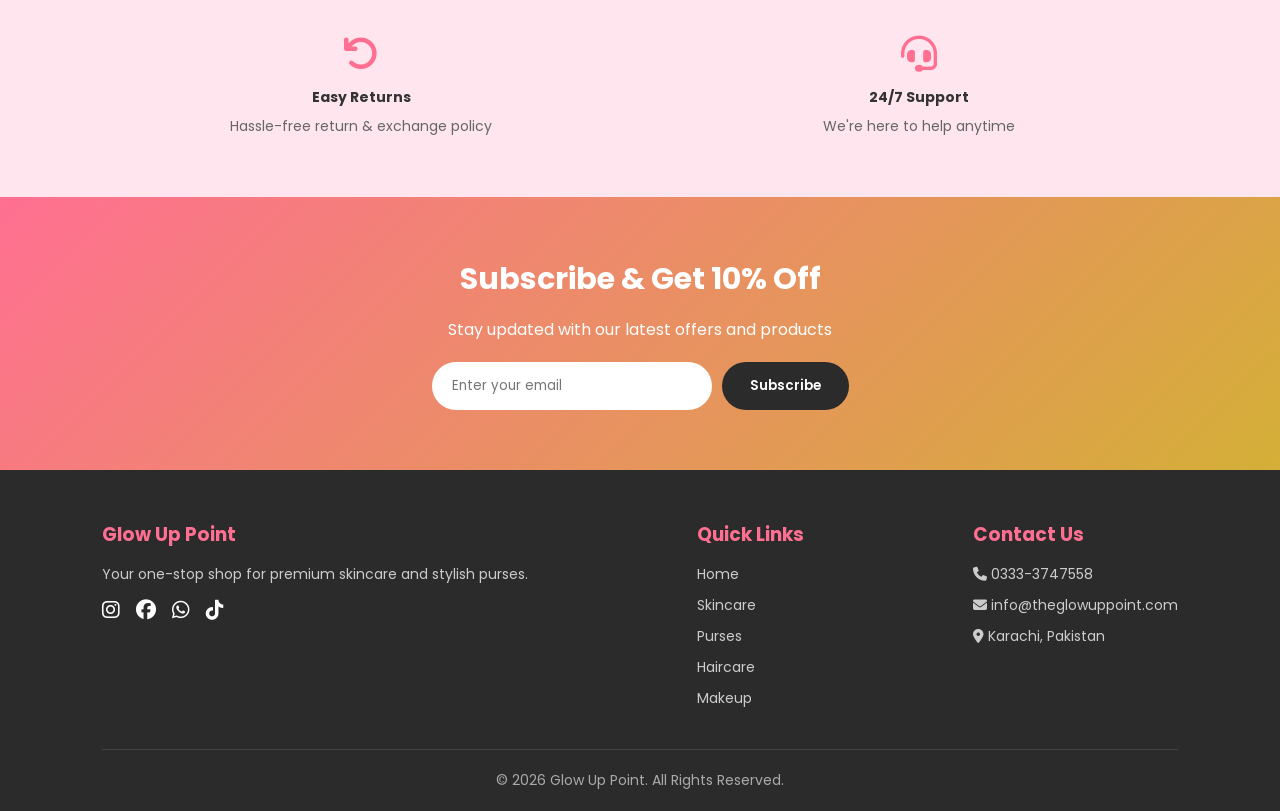
==== commit 7f9702dc: "Add files via upload" ====
--- a/index.html
+++ b/index.html
@@ -6,6 +6,7 @@
 <title>Glow Up Point - Cosmetics & Accessories Store</title>
 <link href="https://fonts.googleapis.com/css2?family=Poppins:wght@300;400;500;600;700;800&display=swap" rel="stylesheet">
 <link rel="stylesheet" href="https://cdnjs.cloudflare.com/ajax/libs/font-awesome/6.4.0/css/all.min.css">
+<link rel="stylesheet" href="style.css">
 <style>
   * { margin:0; padding:0; box-sizing:border-box; font-family:'Poppins', sans-serif; }
   html { scroll-behavior: smooth; }
@@ -43,6 +44,7 @@
     list-style:none;
     display:flex;
     gap:30px;
+    align-items:center;
   }
   .nav-links a {
     text-decoration:none;
@@ -52,6 +54,32 @@
   }
   .nav-links a:hover { color: var(--pink); }
   .menu-toggle { display:none; font-size:26px; cursor:pointer; }
+
+  .nav-right {
+    display:flex;
+    align-items:center;
+    gap:20px;
+  }
+  .cart-icon {
+    position: relative;
+    cursor: pointer;
+    font-size: 22px;
+    color: var(--dark);
+  }
+  #cart-count {
+    position: absolute;
+    top: -8px;
+    right: -10px;
+    background: var(--pink);
+    color: #fff;
+    font-size: 11px;
+    width: 18px;
+    height: 18px;
+    border-radius: 50%;
+    display: flex;
+    align-items: center;
+    justify-content: center;
+  }
 
   /* ---------- HERO ---------- */
   .hero {
@@ -181,18 +209,16 @@
     margin-bottom:10px;
     min-height:32px;
   }
-  .product-info .price {
-    color: var(--pink);
-    font-weight:700;
-    font-size:18px;
-    margin-bottom:12px;
-    margin-top:auto;
-  }
   .product-info .old-price {
     text-decoration:line-through;
     color:#999;
     font-size:14px;
-    margin-left:8px;
+    margin-right:8px;
+  }
+  .product-info .new-price {
+    color: var(--pink);
+    font-weight:700;
+    font-size:18px;
   }
 
   /* Skincare section accent */
@@ -202,17 +228,6 @@
   /* Purses section accent */
   #purses-section { background: #fff8f0; padding-bottom: 60px; }
   #purses-section .section-title h2 span { color: var(--gold); }
-
-  .coming-soon {
-    text-align:center;
-    padding: 40px 20px;
-    color:#999;
-    font-size:16px;
-    background:#fff;
-    border-radius:15px;
-    margin: 0 8% 60px;
-    box-shadow: 0 5px 20px rgba(0,0,0,0.05);
-  }
 
   /* ---------- WHY US ---------- */
   .why-us {
@@ -299,6 +314,166 @@
     font-size:14px;
     color:#aaa;
   }
+
+  /* ---------- WHATSAPP FLOAT ---------- */
+  .whatsapp-float {
+    position: fixed;
+    bottom: 25px;
+    right: 25px;
+    background: #25D366;
+    color: #fff;
+    width: 60px;
+    height: 60px;
+    border-radius: 50%;
+    display: flex;
+    align-items: center;
+    justify-content: center;
+    font-size: 30px;
+    box-shadow: 0 4px 15px rgba(0,0,0,0.3);
+    z-index: 2000;
+    text-decoration: none;
+    animation: pulse 2s infinite;
+  }
+  .whatsapp-float:hover { background: #1ebe57; }
+
+  @keyframes pulse {
+    0% { box-shadow: 0 0 0 0 rgba(37, 211, 102, 0.6); }
+    70% { box-shadow: 0 0 0 15px rgba(37, 211, 102, 0); }
+    100% { box-shadow: 0 0 0 0 rgba(37, 211, 102, 0); }
+  }
+
+  /* ---------- CART PANEL ---------- */
+  .cart-overlay {
+    display: none;
+    position: fixed;
+    top: 0; left: 0;
+    width: 100%; height: 100%;
+    background: rgba(0,0,0,0.5);
+    z-index: 2998;
+  }
+  .cart-overlay.active { display: block; }
+
+  .cart-panel {
+    position: fixed;
+    top: 0;
+    right: -400px;
+    width: 350px;
+    max-width: 90%;
+    height: 100%;
+    background: #fff;
+    box-shadow: -5px 0 20px rgba(0,0,0,0.2);
+    z-index: 2999;
+    display: flex;
+    flex-direction: column;
+    transition: right 0.4s ease;
+  }
+  .cart-panel.active { right: 0; }
+
+  .cart-header {
+    display: flex;
+    justify-content: space-between;
+    align-items: center;
+    padding: 20px;
+    border-bottom: 1px solid #eee;
+  }
+  .cart-header h2 { color: var(--pink); font-size: 22px; }
+  .close-cart {
+    font-size: 28px;
+    cursor: pointer;
+    color: #777;
+  }
+  .close-cart:hover { color: var(--pink); }
+
+  .cart-items {
+    flex: 1;
+    overflow-y: auto;
+    padding: 15px 20px;
+  }
+  .cart-item {
+    display: flex;
+    align-items: center;
+    gap: 12px;
+    padding: 12px 0;
+    border-bottom: 1px solid #f0f0f0;
+  }
+  .cart-item img {
+    width: 60px;
+    height: 60px;
+    object-fit: contain;
+    background: #faf5f0;
+    border-radius: 8px;
+  }
+  .cart-item-info { flex: 1; }
+  .cart-item-info h4 { font-size: 14px; margin-bottom: 4px; }
+  .cart-item-info p { font-size: 13px; color: var(--pink); font-weight: 600; }
+
+  .qty-controls {
+    display: flex;
+    align-items: center;
+    gap: 8px;
+    margin-top: 6px;
+  }
+  .qty-controls button {
+    background: var(--light-pink);
+    border: none;
+    width: 24px;
+    height: 24px;
+    border-radius: 50%;
+    cursor: pointer;
+    font-weight: bold;
+    color: var(--pink);
+  }
+  .remove-item {
+    color: #e53935;
+    cursor: pointer;
+    font-size: 13px;
+    margin-left: 10px;
+  }
+
+  .empty-cart-msg {
+    text-align: center;
+    color: #999;
+    margin-top: 50px;
+  }
+
+  .cart-footer {
+    padding: 20px;
+    border-top: 1px solid #eee;
+  }
+  .cart-total {
+    display: flex;
+    justify-content: space-between;
+    font-size: 18px;
+    font-weight: 700;
+    margin-bottom: 15px;
+  }
+
+  .checkout-btn {
+    width: 100%;
+    padding: 13px;
+    border: none;
+    border-radius: 30px;
+    font-size: 14px;
+    font-weight: 600;
+    cursor: pointer;
+    display: flex;
+    align-items: center;
+    justify-content: center;
+    gap: 8px;
+    color: #fff;
+    margin-bottom: 10px;
+    transition: 0.3s;
+  }
+  .main-checkout-btn { background: var(--pink); font-size: 16px; padding: 15px; }
+  .main-checkout-btn:hover { background: var(--gold); }
+  .whatsapp-btn { background: #25D366; }
+  .whatsapp-btn:hover { background: #1ebe57; }
+  .call-btn { background: #555; }
+  .call-btn:hover { background: #333; }
+  .sms-btn { background: #2196F3; }
+  .sms-btn:hover { background: #1976D2; }
+  .copy-btn { background: var(--dark); }
+  .copy-btn:hover { background: #000; }
 
   /* ---------- RESPONSIVE ---------- */
   @media (max-width: 768px) {
@@ -316,6 +491,14 @@
     .menu-toggle { display:block; }
     .hero { text-align:center; justify-content:center; }
     .hero-img { margin-top:30px; }
+    .whatsapp-float {
+      width: 50px;
+      height: 50px;
+      font-size: 25px;
+      bottom: 15px;
+      right: 15px;
+    }
+    .cart-panel { width: 100%; }
   }
 </style>
 </head>
@@ -333,7 +516,13 @@
       <li><a href="#makeup-section">Makeup</a></li>
       <li><a href="#contact">Contact</a></li>
     </ul>
-    <div class="menu-toggle" onclick="toggleMenu()"><i class="fas fa-bars"></i></div>
+    <div class="nav-right">
+      <div class="cart-icon" onclick="toggleCart()">
+        <i class="fas fa-shopping-cart"></i>
+        <span id="cart-count">0</span>
+      </div>
+      <div class="menu-toggle" onclick="toggleMenu()"><i class="fas fa-bars"></i></div>
+    </div>
   </nav>
 </header>
 
@@ -342,7 +531,7 @@
   <div class="hero-text">
     <h1>Glow Up With <span>Beauty</span> & Confidence</h1>
     <p>Premium skincare products and stylish purses — all in one place. Quality products at affordable prices, delivered straight to your doorstep.</p>
-    <a href="https://wa.me/923333747558?text=Hi!%20I%20want%20to%20order%20from%20your%20store." class="btn" target="_blank">Place Your Order Now → 03333747558</a>
+    <a href class="btn" target="_blank">Explore Our Collection</a>
   </div>
   <div class="hero-img">
     <img src="images/hero-banner.jpg" alt="Glow Up Point Hero">
@@ -377,7 +566,7 @@
 <section id="skincare-section">
   <div class="section-title">
     <h2>Our <span>Skincare</span> Range</h2>
-    <h3><p>Natural Ingredients, Glowing Results</p></h3>
+    <p>Natural Ingredients, Glowing Results</p>
   </div>
 
   <div class="products" id="skincareGrid">
@@ -389,9 +578,8 @@
       <div class="product-info">
         <h3>Disaar Aloe Vera Face Wash</h3>
         <div class="desc">99% Aloe Vera | Deep Cleaning | Oil Control | 120ml</div>
-         <span class="old-price">Rs. 1,199</span>
-         <span class="new-price">Rs. 599</span>
-        <a href="#" class="btn">Add to Cart</a>
+        <div><span class="old-price">Rs. 1,199</span><span class="new-price">Rs. 599</span></div>
+        <a href="#" class="btn" style="margin-top:12px;">Add to Cart</a>
       </div>
     </div>
 
@@ -402,9 +590,8 @@
       <div class="product-info">
         <h3>Dear She Green Tea Nose Strips</h3>
         <div class="desc">Collagen | Instantly Unclogs Pores | Draws Out Oil</div>
-         <span class="old-price">Rs. 1,399</span>
-         <span class="new-price">Rs. 800</span>
-        <a href="#" class="btn">Add to Cart</a>
+        <div><span class="old-price">Rs. 1,399</span><span class="new-price">Rs. 800</span></div>
+        <a href="#" class="btn" style="margin-top:12px;">Add to Cart</a>
       </div>
     </div>
 
@@ -415,9 +602,8 @@
       <div class="product-info">
         <h3>Bioaqua Pawpaw Exfoliating Scrub</h3>
         <div class="desc">Papaya + Vitamin C | 16% Amino Acid | Brightening</div>
-         <span class="old-price">Rs. 1,199</span>
-         <span class="new-price">Rs. 799</span>
-        <a href="#" class="btn">Add to Cart</a>
+        <div><span class="old-price">Rs. 1,199</span><span class="new-price">Rs. 799</span></div>
+        <a href="#" class="btn" style="margin-top:12px;">Add to Cart</a>
       </div>
     </div>
 
@@ -428,9 +614,8 @@
       <div class="product-info">
         <h3>Bioaqua Rice Raw Pulp Lotion</h3>
         <div class="desc">Smooth & Tender | Shrinks Pores | 120ml</div>
-         <span class="old-price">Rs. 1,399</span>
-         <span class="new-price">Rs. 799</span>
-        <a href="#" class="btn">Add to Cart</a>
+        <div><span class="old-price">Rs. 1,399</span><span class="new-price">Rs. 799</span></div>
+        <a href="#" class="btn" style="margin-top:12px;">Add to Cart</a>
       </div>
     </div>
 
@@ -441,9 +626,8 @@
       <div class="product-info">
         <h3>Fayankou Vitamin C Cleanser</h3>
         <div class="desc">Whitening Brightens | Sensitive Skin Friendly | 100g</div>
-         <span class="old-price">Rs. 1,499</span>
-         <span class="new-price">Rs. 899</span>
-        <a href="#" class="btn">Add to Cart</a>
+        <div><span class="old-price">Rs. 1,499</span><span class="new-price">Rs. 899</span></div>
+        <a href="#" class="btn" style="margin-top:12px;">Add to Cart</a>
       </div>
     </div>
 
@@ -454,9 +638,8 @@
       <div class="product-info">
         <h3>Bioaqua Pawpaw Cleanser</h3>
         <div class="desc">Papaya + Vitamin C | Deep Cleaning | Rich Foam</div>
-         <span class="old-price">Rs. 999</span>
-         <span class="new-price">Rs. 699</span>
-        <a href="#" class="btn">Add to Cart</a>
+        <div><span class="old-price">Rs. 999</span><span class="new-price">Rs. 699</span></div>
+        <a href="#" class="btn" style="margin-top:12px;">Add to Cart</a>
       </div>
     </div>
 
@@ -467,9 +650,20 @@
       <div class="product-info">
         <h3>Disaar Aloe Vera Scrub Cream</h3>
         <div class="desc">99% Aloe Vera | Exfoliation & Anti-acne | 120ml</div>
-         <span class="old-price">Rs. 1,099</span>
-         <span class="new-price">Rs. 799</span>
-        <a href="#" class="btn">Add to Cart</a>
+        <div><span class="old-price">Rs. 1,299</span><span class="new-price">Rs. 799</span></div>
+        <a href="#" class="btn" style="margin-top:12px;">Add to Cart</a>
+      </div>
+    </div>
+  
+    <div class="product-card">
+      <div class="product-img-wrap">
+        <img src="images/tilisi-cleansing-aloe.jpg" alt="Tilisi Aloe Foam Cleanser">
+      </div>
+      <div class="product-info">
+        <h3>Tilisi Aloe Foam Cleanser</h3>
+        <div class="desc">Gentle|Foaming|Cleanser</div>
+        <div><span class="old-price">Rs. 1,599</span><span class="new-price">Rs. 799</span></div>
+        <a href="#" class="btn" style="margin-top:12px;">Add to Cart</a>
       </div>
     </div>
 
@@ -479,139 +673,125 @@
 
 <!-- ================= PURSES SECTION ================= -->
 <section id="purses-section">
-
-  <!-- Heading -->
-  <div class="section-heading" style="text-align: center; width: 100%;">
-    <h1>Our <span class="highlight-pink">Purses</span> Range</h1>
-    <h2><p class="section-subtitle">Elegant Designs, Premium Quality</p></h2>
+  <div class="section-title">
+    <h2>Our <span>Purses</span> Range</h2>
+    <p>Elegant Designs, Premium Quality</p>
   </div>
 
   <div class="products" id="pursesGrid">
 
-  <div class="product-card">
-    <div class="product-img-wrap">
-      <img src="images/purse-camel.jpg" alt="Camel Vintage Handbag">
-    </div>
-    <div class="product-info">
-      <h3>Camel Vintage Handbag</h3>
-      <div class="desc">Embossed Floral Design | Gold Hardware | PU Leather</div>
-       <span class="old-price">Rs. 7,999</span>
-      <span class="new-price">Rs. 3,999</span>
-      <a href="#" class="btn">Add to Cart</a>
-    </div>
-  </div>
-
-  <div class="product-card">
-    <div class="product-img-wrap">
-      <img src="images/purse-white.jpg" alt="White Marble Handbag">
-    </div>
-    <div class="product-info">
-      <h3>White Marble Handbag</h3>
-      <div class="desc">Beaded Trim | Gold Lock | Marble Texture</div>
-       <span class="old-price">Rs. 8,400</span>
-       <span class="new-price">Rs. 4,200</span>
-      <a href="#" class="btn">Add to Cart</a>
-    </div>
-  </div>
-
-  <div class="product-card">
-    <div class="product-img-wrap">
-      <img src="images/purse-brown.jpg" alt="Cream Marble Handbag">
-    </div>
-    <div class="product-info">
-      <h3>Brown Marble Handbag</h3>
-      <div class="desc">Elegant Texture | Gold Hardware | Top Handle</div>
-       <span class="old-price">Rs. 8,999</span>
-      <span class="new-price">Rs. 4,500</span>
-      <a href="#" class="btn">Add to Cart</a>
-    </div>
-  </div>
-
-  <div class="product-card">
-    <div class="product-img-wrap">
-      <img src="images/purse-black.jpg" alt="Black Marble Handbag">
-    </div>
-    <div class="product-info">
-      <h3>Black Marble Handbag</h3>
-      <div class="desc">Textured Finish | Gold Buckle | Classic Style</div>
-       <span class="old-price">Rs. 9,600</span>
-      <span class="new-price">Rs. 4,800</span>
-      <a href="#" class="btn">Add to Cart</a>
-    </div>
-  </div>
-
-  <div class="product-card">
-    <div class="product-img-wrap">
-      <img src="images/purse-pink.jpg" alt="Pink Marble Handbag">
-    </div>
-    <div class="product-info">
-      <h3>Pink Marble Handbag</h3>
-      <div class="desc">Beaded Trim | Gold Lock | Soft Pink Tone</div>
-       <span class="old-price">Rs. 9,999</span>
-      <span class="new-price">Rs. 4,999</span>
-      <a href="#" class="btn">Add to Cart</a>
-    </div>
-  </div>
-
+    <div class="product-card">
+      <div class="product-img-wrap">
+        <img src="images/purse-camel.jpg" alt="Camel Vintage Handbag">
+      </div>
+      <div class="product-info">
+        <h3>Camel Vintage Handbag</h3>
+        <div class="desc">Embossed Floral Design | Gold Hardware | PU Leather</div>
+        <div><span class="old-price">Rs. 7,999</span><span class="new-price">Rs. 3,999</span></div>
+        <a href="#" class="btn" style="margin-top:12px;">Add to Cart</a>
+      </div>
+    </div>
+
+    <div class="product-card">
+      <div class="product-img-wrap">
+        <img src="images/purse-white.jpg" alt="White Marble Handbag">
+      </div>
+      <div class="product-info">
+        <h3>White Marble Handbag</h3>
+        <div class="desc">Beaded Trim | Gold Lock | Marble Texture</div>
+        <div><span class="old-price">Rs. 8,400</span><span class="new-price">Rs. 4,200</span></div>
+        <a href="#" class="btn" style="margin-top:12px;">Add to Cart</a>
+      </div>
+    </div>
+
+    <div class="product-card">
+      <div class="product-img-wrap">
+        <img src="images/purse-brown.jpg" alt="Brown Marble Handbag">
+      </div>
+      <div class="product-info">
+        <h3>Brown Marble Handbag</h3>
+        <div class="desc">Elegant Texture | Gold Hardware | Top Handle</div>
+        <div><span class="old-price">Rs. 8,999</span><span class="new-price">Rs. 4,500</span></div>
+        <a href="#" class="btn" style="margin-top:12px;">Add to Cart</a>
+      </div>
+    </div>
+
+    <div class="product-card">
+      <div class="product-img-wrap">
+        <img src="images/purse-black.jpg" alt="Black Marble Handbag">
+      </div>
+      <div class="product-info">
+        <h3>Black Marble Handbag</h3>
+        <div class="desc">Textured Finish | Gold Buckle | Classic Style</div>
+        <div><span class="old-price">Rs. 9,600</span><span class="new-price">Rs. 4,800</span></div>
+        <a href="#" class="btn" style="margin-top:12px;">Add to Cart</a>
+      </div>
+    </div>
+
+    <div class="product-card">
+      <div class="product-img-wrap">
+        <img src="images/purse-pink.jpg" alt="Pink Marble Handbag">
+      </div>
+      <div class="product-info">
+        <h3>Pink Marble Handbag</h3>
+        <div class="desc">Beaded Trim | Gold Lock | Soft Pink Tone</div>
+        <div><span class="old-price">Rs. 9,999</span><span class="new-price">Rs. 4,999</span></div>
+        <a href="#" class="btn" style="margin-top:12px;">Add to Cart</a>
+      </div>
+    </div>
+
+  </div>
 </section>
 <!-- ================== END PURSES SECTION ================== -->
 
 <!-- ================= HAIRCARE SECTION ================= -->
- <section id="purses-section">
-
-  <!-- Heading -->
-  <div class="section-heading" style="text-align: center; width: 100%;">
-    <h1>Our <span class="highlight-pink">Haircare</span> Range</h1>
-    <h3><p class="section-subtitle">Care That Your Hair Deserves</p></h3>
+<section id="haircare-section">
+  <div class="section-title">
+    <h2>Our <span>Haircare</span> Range</h2>
+    <p>Care That Your Hair Deserves</p>
   </div>
 
   <div class="products" id="haircareGrid">
 
-<div class="product-card">
+    <div class="product-card">
       <div class="product-img-wrap">
         <img src="images/aura-glow-brushes.jpg" alt="Aura Glow Brushes">
       </div>
       <div class="product-info">
         <h3>AURA Glow Brushes</h3>
         <div class="desc">Soft Bristles | Anti-Hair Fall | Scalp Massage</div>
-         <span class="old-price">Rs. 1,699</span>
-         <span class="new-price">Rs. 850</span>
-        <a href="#" class="btn">Add to Cart</a>
-      </div>
-    </div>
-
-  </div>
-
+        <div><span class="old-price">Rs. 1,699</span><span class="new-price">Rs. 850</span></div>
+        <a href="#" class="btn" style="margin-top:12px;">Add to Cart</a>
+      </div>
+    </div>
+
+  </div>
 </section>
 <!-- ================== END HAIRCARE SECTION ================== -->
 
 <!-- ================= MAKEUP SECTION ================= -->
- <section id="purses-section">
-
-  <!-- Heading -->
-  <div class="section-heading" style="text-align: center; width: 100%;">
-    <h1>Our <span class="highlight-pink">Makeup</span> Range</h1>
-    <h3><p class="section-subtitle">Flawless Finish, Every Time</p></h3>
+<section id="makeup-section">
+  <div class="section-title">
+    <h2>Our <span>Makeup</span> Range</h2>
+    <p>Flawless Finish, Every Time</p>
   </div>
 
   <div class="products" id="makeupGrid">
 
-<div class="product-card">
+    <div class="product-card">
       <div class="product-img-wrap">
         <img src="images/marble-blender-sponges.jpg" alt="Marble Blender Sponges">
       </div>
       <div class="product-info">
         <h3>MARBLE BLENDER SPONGES 2 PCS</h3>
         <div class="desc">100% Soft & Bouncy | Seamless Blending | Wet & Dry Use | 2 Pcs</div>
-         <span class="old-price">Rs. 999</span>
-         <span class="new-price">Rs. 499</span>
-        <a href="#" class="btn">Add to Cart</a>
-      </div>
-    </div>
-
-  </div>
-
-</section>    
+        <div><span class="old-price">Rs. 999</span><span class="new-price">Rs. 499</span></div>
+        <a href="#" class="btn" style="margin-top:12px;">Add to Cart</a>
+      </div>
+    </div>
+
+  </div>
+</section>
 <!-- ================== END MAKEUP SECTION ================== -->
 
 <!-- WHY US -->
@@ -619,7 +799,7 @@
   <div class="why-box">
     <i class="fas fa-truck"></i>
     <h4>Fast Delivery</h4>
-    <p>All over Karachi delivery within 1-2 days</p>
+    <p>All over Karachi delivery within 5-7 days</p>
   </div>
   <div class="why-box">
     <i class="fas fa-leaf"></i>
@@ -655,11 +835,11 @@
       <h3>Glow Up Point</h3>
       <p>Your one-stop shop for premium skincare and stylish purses.</p>
       <div class="socials">
-  <a href="https://www.instagram.com/the_glowup_point_" target="_blank"><i class="fab fa-instagram"></i></a>
-  <a href="https://www.facebook.com/@TheGlowupPoint" target="_blank"><i class="fab fa-facebook"></i></a>
-  <a href="https://wa.me/923333747558" target="_blank"><i class="fab fa-whatsapp"></i></a>
-  <a href="https://www.tiktok.com/@the.glowup.point" target="_blank"><i class="fab fa-tiktok"></i></a>
-</div>
+        <a href="https://www.instagram.com/the_glowup_point_" target="_blank"><i class="fab fa-instagram"></i></a>
+        <a href="https://www.facebook.com/@TheGlowupPoint" target="_blank"><i class="fab fa-facebook"></i></a>
+        <a href="https://wa.me/923333747558" target="_blank"><i class="fab fa-whatsapp"></i></a>
+        <a href="https://www.tiktok.com/@the.glowup.point" target="_blank"><i class="fab fa-tiktok"></i></a>
+      </div>
     </div>
     <div class="footer-col">
       <h3>Quick Links</h3>
@@ -672,7 +852,7 @@
     <div class="footer-col">
       <h3>Contact Us</h3>
       <p><i class="fas fa-phone"></i> 0333-3747558</p>
-      <p><i class="fas fa-envelope"></i> info@glowuppoint.com</p>
+      <p><i class="fas fa-envelope"></i> info@theglowuppoint.com</p>
       <p><i class="fas fa-map-marker-alt"></i> Karachi, Pakistan</p>
     </div>
   </div>
@@ -681,94 +861,263 @@
   </div>
 </footer>
 
+<!-- WHATSAPP FLOAT BUTTON -->
+<a href="https://wa.me/923333747558" class="whatsapp-float" target="_blank">
+  <i class="fab fa-whatsapp"></i>
+</a>
+
+<!-- ================= CART PANEL ================= -->
+<div class="cart-overlay" id="cartOverlay" onclick="toggleCart()"></div>
+
+<div class="cart-panel" id="cartPanel">
+  <div class="cart-header">
+    <h2>Your Cart</h2>
+    <span class="close-cart" onclick="toggleCart()">&times;</span>
+  </div>
+
+  <div class="cart-items" id="cartItemsContainer">
+    <!-- Items JS se yahan aayenge -->
+  </div>
+
+  <div class="cart-footer">
+    <div class="cart-total">
+      <span>Total:</span>
+      <span id="cartTotal">Rs. 0</span>
+    </div>
+
+    <button class="checkout-btn main-checkout-btn" onclick="goToCheckout()">
+      Proceed to Checkout
+    </button>
+    
+    <button class="checkout-btn email-btn" onclick="checkoutEmail()"><i class="fas fa-envelope"></i> Order via Email</button>
+    
+    <button class="checkout-btn whatsapp-btn" onclick="checkoutWhatsApp()">
+      <i class="fab fa-whatsapp"></i> Quick Order via WhatsApp
+    </button>
+
+    <button class="checkout-btn call-btn" onclick="checkoutCall()">
+      <i class="fas fa-phone"></i> Call to Order
+    </button>
+
+    <button class="checkout-btn sms-btn" onclick="checkoutSMS()">
+      <i class="fas fa-sms"></i> Order via SMS
+    </button>
+
+    <button class="checkout-btn copy-btn" onclick="copyOrder()">
+      <i class="fas fa-copy"></i> Copy Order Details
+    </button>
+  </div>
+</div>
+<!-- ================== END CART PANEL ================== -->
+
+<!-- ================= JAVASCRIPT ================= -->
 <script>
   function toggleMenu() {
     document.getElementById('navLinks').classList.toggle('active');
   }
+
+  function toggleCart() {
+    document.getElementById('cartPanel').classList.toggle('active');
+    document.getElementById('cartOverlay').classList.toggle('active');
+  }
+
+  function getCart() {
+    return JSON.parse(localStorage.getItem('cart')) || [];
+  }
+
+  function saveCart(cart) {
+    localStorage.setItem('cart', JSON.stringify(cart));
+  }
+
+  document.addEventListener('DOMContentLoaded', function () {
+    const buttons = document.querySelectorAll('.product-info .btn');
+
+    buttons.forEach(button => {
+      button.addEventListener('click', function (e) {
+        e.preventDefault();
+
+        const card = this.closest('.product-info');
+        const name = card.querySelector('h3').textContent.trim();
+        const priceEl = card.querySelector('.new-price');
+        const price = priceEl ? priceEl.textContent.replace(/[^0-9]/g, '') : '0';
+        const img = this.closest('.product-card').querySelector('img').src;
+
+        let cart = getCart();
+        let existing = cart.find(item => item.name === name);
+
+        if (existing) {
+          existing.qty += 1;
+        } else {
+          cart.push({ name, price, img, qty: 1 });
+        }
+
+        saveCart(cart);
+        renderCart();
+
+        document.getElementById('cartPanel').classList.add('active');
+        document.getElementById('cartOverlay').classList.add('active');
+      });
+    });
+
+    renderCart();
+  });
+
+  function renderCart() {
+    const cart = getCart();
+    const container = document.getElementById('cartItemsContainer');
+    const totalEl = document.getElementById('cartTotal');
+    const countEl = document.getElementById('cart-count');
+
+    container.innerHTML = '';
+
+    if (cart.length === 0) {
+      container.innerHTML = '<p class="empty-cart-msg">Your cart is empty 🛒</p>';
+    } else {
+      cart.forEach((item, index) => {
+        const itemTotal = item.price * item.qty;
+        container.innerHTML += `
+          <div class="cart-item">
+            <img src="${item.img}" alt="${item.name}">
+            <div class="cart-item-info">
+              <h4>${item.name}</h4>
+              <p>Rs. ${itemTotal}</p>
+              <div class="qty-controls">
+                <button onclick="changeQty(${index}, -1)">-</button>
+                <span>${item.qty}</span>
+                <button onclick="changeQty(${index}, 1)">+</button>
+                <span class="remove-item" onclick="removeItem(${index})">Remove</span>
+              </div>
+            </div>
+          </div>
+        `;
+      });
+    }
+
+    const total = cart.reduce((sum, item) => sum + (item.price * item.qty), 0);
+    totalEl.textContent = 'Rs. ' + total;
+
+    const totalQty = cart.reduce((sum, item) => sum + item.qty, 0);
+    countEl.textContent = totalQty;
+  }
+
+  function changeQty(index, change) {
+    let cart = getCart();
+    cart[index].qty += change;
+
+    if (cart[index].qty <= 0) {
+      cart.splice(index, 1);
+    }
+
+    saveCart(cart);
+    renderCart();
+  }
+
+  function removeItem(index) {
+    let cart = getCart();
+    cart.splice(index, 1);
+    saveCart(cart);
+    renderCart();
+  }
+
+  function goToCheckout() {
+    const cart = getCart();
+    if (cart.length === 0) {
+      alert('Your cart is empty!');
+      return;
+    }
+    window.location.href = "checkout.html";
+  }
+
+  function generateOrderMessage() {
+    const cart = getCart();
+    if (cart.length === 0) {
+      alert('Your cart is empty!');
+      return null;
+    }
+
+    let message = "Hi! I want to order these items:\n\n";
+    let total = 0;
+
+    cart.forEach(item => {
+      const itemTotal = item.price * item.qty;
+      total += itemTotal;
+      message += `• ${item.name} x${item.qty} = Rs. ${itemTotal}\n`;
+    });
+
+    message += `\nTotal: Rs. ${total}`;
+    return message;
+  }
+
+  function checkoutWhatsApp() {
+    const message = generateOrderMessage();
+    if (!message) return;
+    const encodedMessage = encodeURIComponent(message);
+    window.open(`https://wa.me/923333747558?text=${encodedMessage}`, '_blank');
+  }
+
+  function checkoutCall() {
+    const cart = getCart();
+    if (cart.length === 0) {
+      alert('Your cart is empty!');
+      return;
+    }
+    window.location.href = "tel:+923333747558";
+  }
+
+  function checkoutSMS() {
+    const message = generateOrderMessage();
+    if (!message) return;
+    const encodedMessage = encodeURIComponent(message);
+    window.location.href = `sms:+923333747558?body=${encodedMessage}`;
+  }
+
+  function copyOrder() {
+    const message = generateOrderMessage();
+    if (!message) return;
+
+    navigator.clipboard.writeText(message).then(() => {
+      alert("Order Details Have Been Copied! ✅\nNow You Can Paste Anywhere You Want (Email, Instagram, Messenger etc.)");
+    }).catch(() => {
+      alert("It Cant be Copied, Please Copy Manually:\n\n" + message);
+    });
+  }
 </script>
-
+<script src="products-data.js"></script>
+<script src="cart.js"></script>
+<script>
+  function renderProductGrid(containerId, category) {
+    const container = document.getElementById(containerId);
+    if (!container) return;
+    const filtered = PRODUCTS.filter(p => p.category === category);
+    container.innerHTML = filtered.map(p => `
+      <div class="product-card">
+        <a href="product.html?id=${p.id}" class="product-link">
+          <div class="product-img-wrap">
+            <img src="${p.image}" alt="${p.name}" loading="lazy">
+          </div>
+          <div class="product-info">
+            <h3>${p.name}</h3>
+            <p class="desc">${p.shortDesc.split('|')[0]}</p>
+            <div class="price-row">
+              <span class="old-price">Rs.${p.oldPrice.toLocaleString()}</span>
+              <span class="new-price">Rs.${p.newPrice.toLocaleString()}</span>
+            </div>
+          </div>
+        </a>
+        <div class="card-action">
+          <button class="btn" onclick="addToCart(${p.id})">Add to Cart</button>
+        </div>
+      </div>
+    `).join('');
+  }
+
+  document.addEventListener('DOMContentLoaded', function() {
+    renderProductGrid('skincareGrid', 'skincare');
+    renderProductGrid('pursesGrid', 'purses');
+    renderProductGrid('haircareGrid', 'haircare');
+    renderProductGrid('makeupGrid', 'makeup');
+    if (typeof renderCart === 'function') renderCart();
+  });
+</script>
 </body>
-<style>
-  /* WhatsApp Floating Button */
-  .whatsapp-float {
-    position: fixed;
-    bottom: 25px;
-    right: 25px;
-    background: #25D366;
-    color: #fff;
-    width: 60px;
-    height: 60px;
-    border-radius: 50%;
-    display: flex;
-    align-items: center;
-    justify-content: center;
-    font-size: 30px;
-    box-shadow: 0 4px 15px rgba(0,0,0,0.3);
-    z-index: 2000;
-    text-decoration: none;
-    animation: pulse 2s infinite;
-  }
-  .whatsapp-float:hover { background: #1ebe57; }
-
-  @keyframes pulse {
-    0% { box-shadow: 0 0 0 0 rgba(37, 211, 102, 0.6); }
-    70% { box-shadow: 0 0 0 15px rgba(37, 211, 102, 0); }
-    100% { box-shadow: 0 0 0 0 rgba(37, 211, 102, 0); }
-  }
-
-  @media (max-width: 768px) {
-    .whatsapp-float {
-      width: 50px;
-      height: 50px;
-      font-size: 25px;
-      bottom: 15px;
-      right: 15px;
-    }
-  }
-</style>
-<style>
-  /* WhatsApp Floating Button */
-  .whatsapp-float {
-    position: fixed;
-    bottom: 25px;
-    right: 25px;
-    background: #25D366;
-    color: #fff;
-    width: 60px;
-    height: 60px;
-    border-radius: 50%;
-    display: flex;
-    align-items: center;
-    justify-content: center;
-    font-size: 30px;
-    box-shadow: 0 4px 15px rgba(0,0,0,0.3);
-    z-index: 2000;
-    text-decoration: none;
-    animation: pulse 2s infinite;
-  }
-  .whatsapp-float:hover { background: #1ebe57; }
-
-  @keyframes pulse {
-    0% { box-shadow: 0 0 0 0 rgba(37, 211, 102, 0.6); }
-    70% { box-shadow: 0 0 0 15px rgba(37, 211, 102, 0); }
-    100% { box-shadow: 0 0 0 0 rgba(37, 211, 102, 0); }
-  }
-
-  @media (max-width: 768px) {
-    .whatsapp-float {
-      width: 50px;
-      height: 50px;
-      font-size: 25px;
-      bottom: 15px;
-      right: 15px;
-    }
-  }
-</style>
-<a href="https://wa.me/03333747558" class="whatsapp-float" target="_blank">
-  <i class="fab fa-whatsapp"></i>
-</a>
-</body>
-<head>
-    <title>Glow Up Point</title>
-    <link rel="stylesheet" href="style.css">    
-</head>+</html>
--- a/style.css
+++ b/style.css
@@ -1,27 +1,450 @@
-/* ===== Products Grid Mobile Fix ===== */
+* { margin:0; padding:0; box-sizing:border-box; font-family:'Poppins', sans-serif; }
+html { scroll-behavior: smooth; }
+body { color:#333; }
+
+:root {
+  --pink: #ff6f91;
+  --gold: #d4af37;
+  --light-pink: #ffe6ee;
+  --dark: #2b2b2b;
+  --green: #4caf50;
+}
+
+/* ---------- NAVBAR ---------- */
+header {
+  position: fixed;
+  top:0; left:0; width:100%;
+  background: #fff;
+  box-shadow: 0 2px 10px rgba(0,0,0,0.1);
+  z-index: 1000;
+}
+nav {
+  display:flex;
+  justify-content:space-between;
+  align-items:center;
+  padding: 15px 8%;
+}
+.logo {
+  font-size: 28px;
+  font-weight: 800;
+  color: var(--pink);
+  text-decoration: none;
+}
+.logo span { color: var(--gold); }
+.nav-links {
+  list-style:none;
+  display:flex;
+  gap:30px;
+  align-items:center;
+}
+.nav-links a {
+  text-decoration:none;
+  color:var(--dark);
+  font-weight:500;
+  transition: 0.3s;
+}
+.nav-links a:hover { color: var(--pink); }
+.menu-toggle { display:none; font-size:26px; cursor:pointer; }
+
+.nav-right { display:flex; align-items:center; gap:20px; }
+.cart-icon { position: relative; cursor: pointer; font-size: 22px; color: var(--dark); }
+#cart-count {
+  position: absolute; top: -8px; right: -10px;
+  background: var(--pink); color: #fff; font-size: 11px;
+  width: 18px; height: 18px; border-radius: 50%;
+  display: flex; align-items: center; justify-content: center;
+}
+
+/* ---------- HERO ---------- */
+.hero {
+  margin-top:70px; min-height:90vh;
+  background: linear-gradient(135deg, var(--light-pink), #fff);
+  display:flex; align-items:center; justify-content:space-between;
+  padding: 50px 8%; flex-wrap:wrap;
+}
+.hero-text { max-width:500px; }
+.hero-text h1 { font-size: 48px; font-weight:800; color: var(--dark); margin-bottom:20px; }
+.hero-text h1 span { color: var(--pink); }
+.hero-text p { font-size:18px; margin-bottom:25px; color:#555; }
+.btn {
+  display:inline-block; padding: 14px 32px; background: var(--pink);
+  color:#fff; text-decoration:none; border-radius:30px; font-weight:600;
+  transition:0.3s; border:none; cursor:pointer; font-size:15px;
+}
+.btn:hover { background: var(--gold); }
+.hero-img img { max-width: 380px; width:100%; border-radius: 20px; }
+
+/* ---------- SECTION TITLE ---------- */
+.section-title { text-align:center; margin: 70px 0 40px; padding: 0 20px; }
+.section-title h2 { font-size:36px; font-weight:700; color:var(--dark); }
+.section-title span { color:var(--pink); }
+.section-title p { color:#777; margin-top:10px; }
+
+/* ---------- CATEGORIES ---------- */
+.categories {
+  display: grid !important;
+  grid-template-columns: repeat(2, 1fr);
+  gap: 15px;
+  padding: 0 15px 40px;
+}
+
+.category-box {
+  width: 100% !important;
+  padding: 18px 10px;
+}
+
+.category-box i {
+  font-size: 30px;
+  margin-bottom: 10px;
+}
+
+.category-box h3 {
+  font-size: 15px;
+}
+
+/* ---------- PRODUCTS GRID ---------- */
 .products {
-  display: grid;
+  display:grid; grid-template-columns: repeat(auto-fit, minmax(250px, 1fr));
+  gap:30px; padding: 0 8% 60px;
+  align-items: stretch;
+}
+.product-card {
+  background:#fff; border-radius:15px; overflow:hidden;
+  box-shadow:0 5px 20px rgba(0,0,0,0.08); transition:0.3s;
+  display:flex; flex-direction:column;
+  height: 100%;
+}
+.product-card:hover { transform: translateY(-10px); }
+
+.product-card a,
+.product-card a:visited,
+.product-card a:hover {
+  color: var(--dark) !important;
+  text-decoration: none !important;
+}
+
+.product-card .new-price {
+  color: var(--pink) !important;
+  text-decoration: none !important;
+}
+
+.product-card .old-price {
+  color: #999 !important;
+  text-decoration: line-through !important;
+}
+.product-img-wrap {
+  width:100%; height:280px; background:#faf5f0;
+  display:flex; align-items:center; justify-content:center; overflow:hidden;
+}
+.product-card img { max-width:100%; max-height:100%; object-fit:contain; }
+
+.product-info { 
+  padding:18px; 
+  text-align:center; 
+  flex:1; 
+  display:flex; 
+  flex-direction:column; 
+}
+
+.product-info h3 { 
+  font-size:17px; 
+  margin-bottom:5px;
+  line-height: 1.3;
+  min-height: 44px;
+  display: -webkit-box;
+  -webkit-line-clamp: 2;
+  line-clamp: 2;
+  -webkit-box-orient: vertical;
+  overflow: hidden;
+}
+
+.product-info .desc { 
+  font-size:13px; 
+  color:#888; 
+  margin-bottom:10px; 
+  line-height: 1.4;
+  min-height:36px;
+  display: -webkit-box;
+  -webkit-line-clamp: 2;
+  line-clamp: 2;
+  -webkit-box-orient: vertical;
+  overflow: hidden;
+}
+
+.price-row { 
+  margin-top:auto; 
+  margin-bottom:5px; 
+  display: flex;
+  flex-wrap: wrap;
+  justify-content: center;
+  align-items: center;
+  gap: 6px;
+}
+
+.old-price { 
+  text-decoration:line-through; 
+  color:#999; 
+  font-size:14px; 
+  margin-right:0; 
+  white-space: nowrap;
+}
+
+.new-price { 
+  color: var(--pink); 
+  font-weight:700; 
+  font-size:18px; 
+  white-space: nowrap;
+}
+
+.card-action { 
+  padding: 0 18px 18px; 
+  margin-top: auto; 
+}
+.card-action .btn { width:100%; }
+
+/* Skincare / Purses accent */
+#skincare-section { background: #f3fbf4; padding-bottom: 60px; }
+#skincare-section .section-title h2 span { color: var(--green); }
+#purses-section { background: #fff8f0; padding-bottom: 60px; }
+#purses-section .section-title h2 span { color: var(--gold); }
+
+/* ---------- WHY US ---------- */
+.why-us {
+  display: grid !important;
   grid-template-columns: repeat(2, 1fr);
+  gap: 15px;
+  padding: 40px 15px;
+  text-align: center;
+}
+
+.why-box {
+  max-width: 100% !important;
+}
+
+.why-box i {
+  font-size: 26px;
+  margin-bottom: 8px;
+}
+
+.why-box h4 {
+  font-size: 14px;
+}
+
+.why-box p {
+  font-size: 12px;
+}
+
+/* ---------- NEWSLETTER ---------- */
+.newsletter { text-align:center; padding: 60px 8%; background: linear-gradient(135deg, var(--pink), var(--gold)); color:#fff; }
+.newsletter h2 { font-size:30px; margin-bottom:15px; }
+.newsletter form { margin-top:20px; display:flex; justify-content:center; gap:10px; flex-wrap:wrap; }
+.newsletter input { padding:14px 20px; border-radius:30px; border:none; width:280px; outline:none; }
+.newsletter button { padding:14px 28px; border:none; border-radius:30px; background: var(--dark); color:#fff; font-weight:600; cursor:pointer; transition:0.3s; }
+.newsletter button:hover { background:#000; }
+
+/* ---------- FOOTER ---------- */
+footer { background: var(--dark); color:#fff; padding: 50px 8% 20px; }
+.footer-top { display:flex; justify-content:space-between; flex-wrap:wrap; gap:30px; margin-bottom:30px; }
+.footer-col h3 { margin-bottom:15px; color: var(--pink); }
+.footer-col p, .footer-col a { color:#ccc; text-decoration:none; display:block; margin-bottom:10px; font-size:14px; }
+.footer-col a:hover { color: var(--gold); }
+.socials a { display:inline-block; margin-right:12px; font-size:20px; color:#fff; }
+.socials a:hover { color: var(--pink); }
+.footer-bottom { text-align:center; border-top:1px solid #444; padding-top:20px; font-size:14px; color:#aaa; }
+
+/* ---------- WHATSAPP FLOAT ---------- */
+.whatsapp-float {
+  position: fixed; bottom: 25px; right: 25px; background: #25D366; color: #fff;
+  width: 60px; height: 60px; border-radius: 50%; display: flex; align-items: center;
+  justify-content: center; font-size: 30px; box-shadow: 0 4px 15px rgba(0,0,0,0.3);
+  z-index: 2000; text-decoration: none; animation: pulse 2s infinite;
+}
+.whatsapp-float:hover { background: #1ebe57; }
+@keyframes pulse {
+  0% { box-shadow: 0 0 0 0 rgba(37, 211, 102, 0.6); }
+  70% { box-shadow: 0 0 0 15px rgba(37, 211, 102, 0); }
+  100% { box-shadow: 0 0 0 0 rgba(37, 211, 102, 0); }
+}
+
+/* ---------- CART PANEL ---------- */
+.cart-overlay {
+  display: none; position: fixed; top: 0; left: 0; width: 100%; height: 100%;
+  background: rgba(0,0,0,0.5); z-index: 2998;
+}
+.cart-overlay.active { display: block; }
+.cart-panel {
+  position: fixed; top: 0; right: -400px; width: 350px; max-width: 90%; height: 100%;
+  background: #fff; box-shadow: -5px 0 20px rgba(0,0,0,0.2); z-index: 2999;
+  display: flex; flex-direction: column; transition: right 0.4s ease;
+}
+.cart-panel.active { right: 0; }
+.cart-header { display: flex; justify-content: space-between; align-items: center; padding: 20px; border-bottom: 1px solid #eee; }
+.cart-header h2 { color: var(--pink); font-size: 22px; }
+.close-cart { font-size: 28px; cursor: pointer; color: #777; }
+.close-cart:hover { color: var(--pink); }
+.cart-items { flex: 1; overflow-y: auto; padding: 15px 20px; }
+.cart-item { display: flex; align-items: center; gap: 12px; padding: 12px 0; border-bottom: 1px solid #f0f0f0; }
+.cart-item img { width: 60px; height: 60px; object-fit: contain; background: #faf5f0; border-radius: 8px; }
+.cart-item-info { flex: 1; }
+.cart-item-info h4 { font-size: 14px; margin-bottom: 4px; }
+.cart-item-info p { font-size: 13px; color: var(--pink); font-weight: 600; }
+.qty-controls { display: flex; align-items: center; gap: 8px; margin-top: 6px; }
+.qty-controls button { background: var(--light-pink); border: none; width: 24px; height: 24px; border-radius: 50%; cursor: pointer; font-weight: bold; color: var(--pink); }
+.remove-item { color: #e53935; cursor: pointer; font-size: 13px; margin-left: 10px; }
+.empty-cart-msg { text-align: center; color: #999; margin-top: 50px; }
+.cart-footer { padding: 20px; border-top: 1px solid #eee; }
+.cart-total { display: flex; justify-content: space-between; font-size: 18px; font-weight: 700; margin-bottom: 15px; }
+.checkout-btn {
+  width: 100%; padding: 13px; border: none; border-radius: 30px; font-size: 14px;
+  font-weight: 600; cursor: pointer; display: flex; align-items: center; justify-content: center;
+  gap: 8px; color: #fff; margin-bottom: 10px; transition: 0.3s;
+}
+.main-checkout-btn { background: var(--pink); font-size: 16px; padding: 15px; }
+.main-checkout-btn:hover { background: var(--gold); }
+.whatsapp-btn { background: #25D366; }
+.whatsapp-btn:hover { background: #1ebe57; }
+.call-btn { background: #555; }
+.call-btn:hover { background: #333; }
+.sms-btn { background: #2196F3; }
+.sms-btn:hover { background: #1976D2; }
+.copy-btn { background: var(--dark); }
+.copy-btn:hover { background: #000; }
+.email-btn { background: #EA4335; }
+.email-btn:hover { background: #c5372a; }
+
+/* ---------- PRODUCT DETAIL PAGE ---------- */
+.breadcrumb { padding: 100px 8% 0; font-size:14px; color:#777; }
+.breadcrumb a { color:var(--pink); text-decoration:none; }
+.breadcrumb a:hover { text-decoration:underline; }
+
+.product-detail { display:flex; gap:50px; padding: 30px 8% 60px; flex-wrap:wrap; }
+.product-detail-img { flex:1; min-width:300px; }
+.product-detail-img img { width:100%; border-radius: 15px; background:#faf5f0; max-height:550px; object-fit:contain; }
+.product-detail-info { flex:1; min-width:300px; }
+.product-detail-info h1 { font-size:32px; margin-bottom:15px; color:var(--dark); }
+
+.sale-badge { background:var(--dark); color:#fff; padding:5px 14px; border-radius:20px; font-size:12px; display:inline-block; margin-bottom:18px; }
+
+.price-block { margin-bottom:20px; }
+.price-block .old-price { font-size:18px; }
+.price-block .new-price { font-size:28px; }
+
+.qty-selector { display:flex; align-items:center; gap:15px; margin-bottom:22px; }
+.qty-selector button { width:38px; height:38px; border-radius:50%; border:1px solid #ddd; background:#fff; font-size:18px; cursor:pointer; }
+.qty-selector button:hover { background: var(--light-pink); }
+.qty-selector span { font-size:18px; font-weight:600; min-width:25px; text-align:center; }
+
+.detail-add-btn, .detail-buy-btn {
+  width:100%; padding:16px; border-radius:10px; font-size:16px; font-weight:700;
+  cursor:pointer; margin-bottom:12px; border:none; transition:0.3s;
+}
+.detail-add-btn { background:#fff; border:2px solid var(--dark); color:var(--dark); }
+.detail-add-btn:hover { background:#f5f5f5; }
+.detail-buy-btn { background:var(--dark); color:#fff; }
+.detail-buy-btn:hover { background:#000; }
+
+.product-description { margin-top:25px; line-height:1.8; color:#555; }
+.product-description h3 { margin-bottom:10px; color:var(--dark); font-size:18px; }
+.product-description ul { margin:15px 0; padding-left:20px; }
+.product-description li { margin-bottom:8px; }
+
+.related-section { padding: 20px 8% 60px; }
+.related-section h2 { font-size:28px; margin-bottom:30px; color:var(--dark); }
+
+.not-found { text-align:center; padding:150px 20px 80px; }
+.not-found h2 { margin-bottom:20px; }
+
+/* ---------- RESPONSIVE ---------- */
+@media (max-width: 768px) {
+  .nav-links {
+    position:absolute; top:70px; right:0; background:#fff; flex-direction:column;
+    width:200px; padding:20px; display:none; box-shadow:0 5px 15px rgba(0,0,0,0.1);
+  }
+  .nav-links.active { display:flex; }
+  .menu-toggle { display:block; }
+  .hero { text-align:center; justify-content:center; }
+  .hero-img { margin-top:30px; }
+  .whatsapp-float { width: 50px; height: 50px; font-size: 25px; bottom: 15px; right: 15px; }
+  .cart-panel { width: 100%; }
+  .breadcrumb { padding-top: 90px; }
+  
+  .products {
+    grid-template-columns: repeat(2, 1fr) !important;
+    gap: 10px;
+    padding: 0 12px 40px;
+  }
+  
+  .product-card { overflow: hidden; }
+  .product-card .product-img-wrap { height: 140px; }
+  
+  .product-info { 
+    padding: 12px 8px; 
+  }
+  
+  .product-info h3 { 
+    font-size: 13px; 
+    min-height: 34px;
+  }
+  
+  .product-info .desc { 
+    font-size: 10px; 
+    min-height: 26px;
+  }
+
+  .price-row {
+    display: flex;
+    flex-wrap: wrap;
+    justify-content: center;
+    align-items: center;
+    gap: 3px;
+    max-width: 100%;
+    overflow: hidden;
+  }
+
+  .old-price { 
+    font-size: clamp(9px, 2.5vw, 11px); 
+    white-space: nowrap;
+    margin-right: 0;
+  }
+  
+  .new-price { 
+    font-size: clamp(12px, 3.2vw, 14px); 
+    white-space: nowrap;
+  }
+
+  .card-action {
+    padding: 0 8px 12px;
+  }
+
+  .card-action .btn {
+    font-size: 13px;
+    padding: 12px 20px;
+  }
+}
+
+@media (max-width: 400px) {
+  .old-price { font-size: 9px; }
+  .new-price { font-size: 12px; }
+  .product-info { padding: 10px 6px; }
+}
+.thumbnail-row {
+  display: flex;
   gap: 10px;
-  padding: 10px;
-  box-sizing: border-box;
-}
-
-.product-card {
-  width: 100%;
-  box-sizing: border-box;
-}
-
-.product-card img {
-  width: 100%;
-  height: auto;
-  display: block;
-}
-
-@media (min-width: 768px) {
-  .products {
-    grid-template-columns: repeat(4, 1fr);
-    gap: 20px;
-    padding: 20px;
-  }
+  margin-top: 15px;
+  justify-content: center;
+  flex-wrap: wrap;
+}
+.thumbnail {
+  width: 70px !important;
+  height: 70px;
+  object-fit: contain;
+  border: 2px solid #ddd;
+  border-radius: 10px !important;
+  cursor: pointer;
+  background: #faf5f0;
+  transition: 0.3s;
+}
+.thumbnail:hover,
+.thumbnail.active {
+  border-color: var(--pink);
 }
